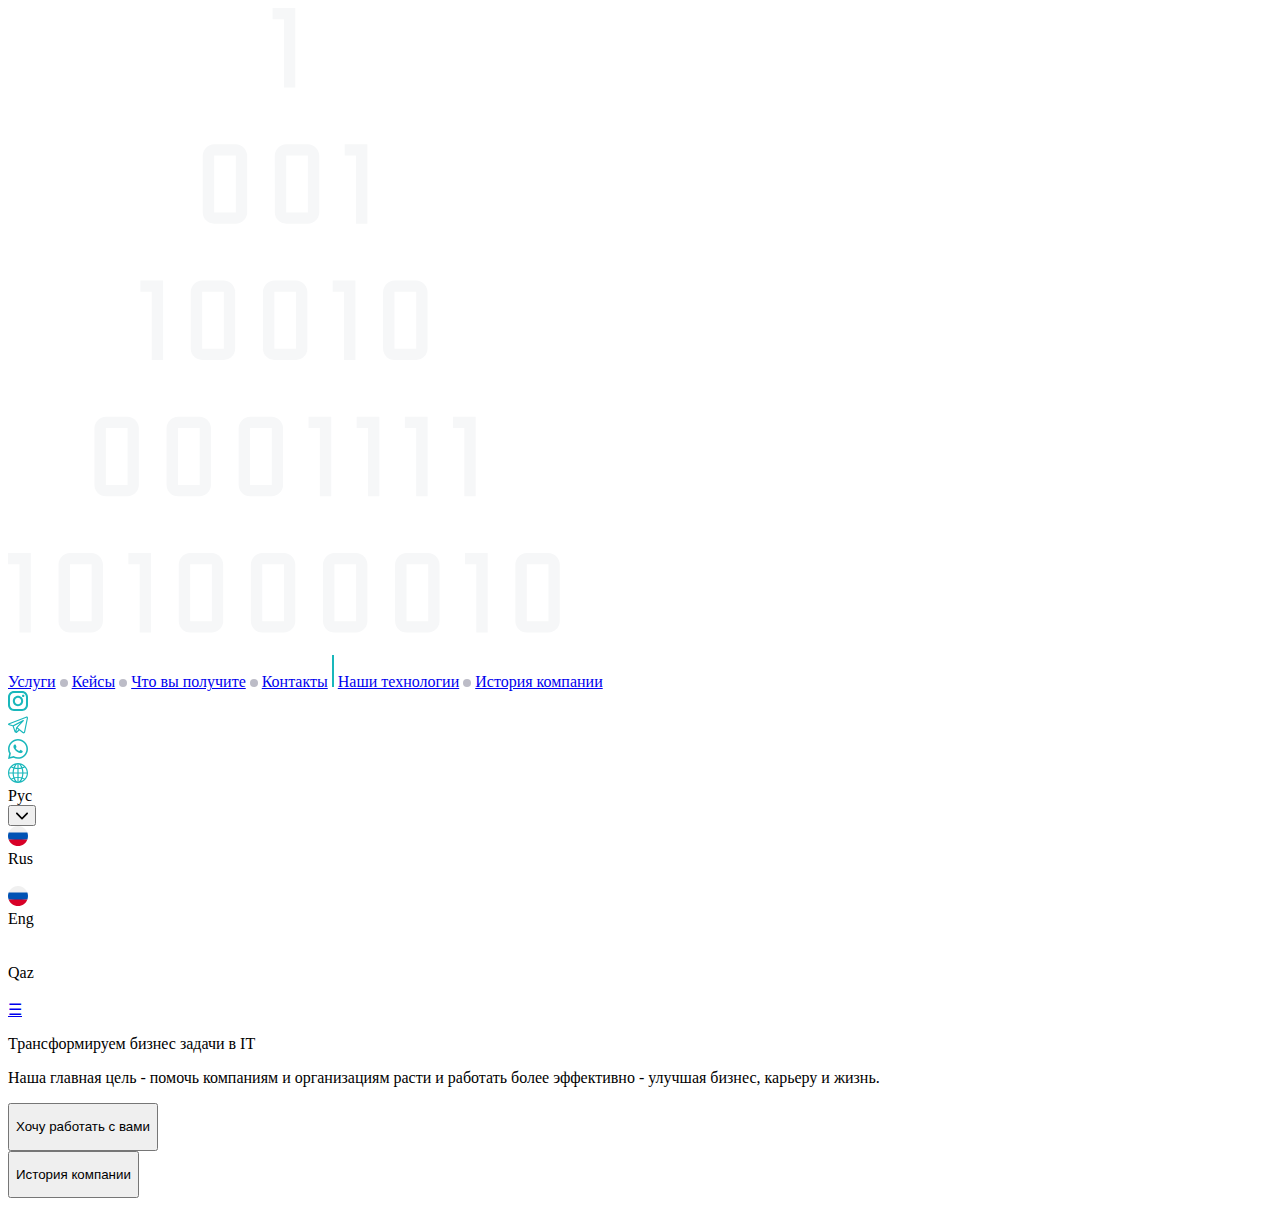
==== index.html @ bb3ff564 "Add files via upload" ====
<!DOCTYPE html>
<html>
 <head>
    <link rel="stylesheet" href="css/style.css">
    <meta charset="utf-8">
    <title>qazdevelop</title>
</head>
<body>

    <div class="wrapper">
        <div class="content">
            <svg width="552" height="625" viewBox="0 0 552 625" class="img" fill="none" xmlns="http://www.w3.org/2000/svg">
                <path d="M275.928 79.4802V11.3543H264.573V0H287.284V79.4802H275.928Z" fill="#F6F7F8"/>
                <path d="M194.733 147.606C194.782 144.61 195.994 141.75 198.113 139.631C200.232 137.512 203.093 136.301 206.089 136.252H227.784C230.78 136.301 233.641 137.512 235.76 139.631C237.879 141.75 239.091 144.61 239.14 147.606V204.378C239.091 207.374 237.879 210.234 235.76 212.352C233.641 214.471 230.78 215.683 227.784 215.732H206.089C203.087 215.701 200.216 214.495 198.093 212.372C195.97 210.25 194.764 207.379 194.733 204.378V147.606ZM227.855 204.378V147.606H206.16V204.378H227.855Z" fill="#F6F7F8"/>
                <path d="M266.773 147.606C266.821 144.61 268.033 141.75 270.153 139.631C272.272 137.512 275.132 136.301 278.129 136.252H299.894C302.891 136.301 305.751 137.512 307.87 139.631C309.99 141.75 311.202 144.61 311.25 147.606V204.378C311.202 207.374 309.99 210.234 307.87 212.352C305.751 214.471 302.891 215.683 299.894 215.732H278.2C275.197 215.701 272.327 214.495 270.204 212.372C268.081 210.25 266.874 207.379 266.843 204.378L266.773 147.606ZM299.894 204.378V147.606H278.2V204.378H299.894Z" fill="#F6F7F8"/>
                <path d="M348.039 215.732V147.606H336.683V136.252H359.395V215.732H348.039Z" fill="#F6F7F8"/>
                <path d="M143.749 351.984V283.858H132.393V272.504H155.105V351.984H143.749Z" fill="#F6F7F8"/>
                <path d="M182.738 283.858C182.787 280.862 183.999 278.002 186.118 275.883C188.237 273.764 191.098 272.552 194.094 272.504H215.789C218.786 272.552 221.646 273.764 223.765 275.883C225.884 278.002 227.096 280.862 227.145 283.858V340.629C227.102 343.627 225.892 346.491 223.772 348.611C221.651 350.731 218.788 351.941 215.789 351.984H194.094C191.092 351.953 188.221 350.747 186.098 348.624C183.975 346.501 182.769 343.631 182.738 340.629V283.858ZM215.86 340.629V283.858H194.165V340.629H215.86Z" fill="#F6F7F8"/>
                <path d="M254.944 283.858C254.992 280.862 256.204 278.002 258.324 275.883C260.443 273.764 263.303 272.552 266.3 272.504H287.994C290.991 272.552 293.851 273.764 295.97 275.883C298.089 278.002 299.301 280.862 299.35 283.858V340.629C299.307 343.627 298.097 346.491 295.977 348.611C293.856 350.731 290.993 351.941 287.994 351.984H266.3C263.297 351.953 260.427 350.747 258.304 348.624C256.181 346.501 254.974 343.631 254.944 340.629V283.858ZM288.065 340.629V283.858H266.371V340.629H288.065Z" fill="#F6F7F8"/>
                <path d="M336.044 351.984V283.858H324.688V272.504H347.4V351.984H336.044Z" fill="#F6F7F8"/>
                <path d="M375.104 283.858C375.159 280.86 376.376 278 378.499 275.881C380.622 273.763 383.485 272.552 386.484 272.504H408.155C411.152 272.552 414.012 273.764 416.131 275.883C418.25 278.002 419.462 280.862 419.511 283.858V340.629C419.468 343.627 418.258 346.491 416.138 348.611C414.017 350.731 411.154 351.941 408.155 351.984H386.484C383.478 351.959 380.601 350.756 378.473 348.632C376.345 346.509 375.135 343.635 375.104 340.629V283.858ZM408.226 340.629V283.858H386.484V340.629H408.226Z" fill="#F6F7F8"/>
                <path d="M86.4489 420.11C86.4976 417.113 87.7097 414.254 89.8289 412.135C91.9481 410.016 94.8082 408.804 97.8048 408.755H119.5C122.496 408.804 125.356 410.016 127.476 412.135C129.595 414.254 130.807 417.113 130.856 420.11V476.881C130.807 479.877 129.595 482.737 127.476 484.856C125.356 486.975 122.496 488.187 119.5 488.235H97.8048C94.8026 488.205 91.932 486.999 89.809 484.876C87.686 482.753 86.4796 479.883 86.4489 476.881V420.11ZM119.571 476.881V420.11H97.8758V476.881H119.571Z" fill="#F6F7F8"/>
                <path d="M158.56 420.11C158.608 417.113 159.82 414.254 161.939 412.135C164.059 410.016 166.919 408.804 169.915 408.755H191.61C194.607 408.804 197.467 410.016 199.586 412.135C201.705 414.254 202.917 417.113 202.966 420.11V476.881C202.917 479.877 201.705 482.737 199.586 484.856C197.467 486.975 194.607 488.187 191.61 488.235H169.915C166.913 488.205 164.043 486.999 161.92 484.876C159.797 482.753 158.59 479.883 158.56 476.881V420.11ZM191.681 476.881V420.11H169.986V476.881H191.681Z" fill="#F6F7F8"/>
                <path d="M230.67 420.11C230.719 417.113 231.931 414.254 234.05 412.135C236.169 410.016 239.03 408.804 242.026 408.755H263.721C266.717 408.804 269.578 410.016 271.697 412.135C273.816 414.254 275.028 417.113 275.077 420.11V476.881C275.028 479.877 273.816 482.737 271.697 484.856C269.578 486.975 266.717 488.187 263.721 488.235H242.026C239.024 488.205 236.153 486.999 234.03 484.876C231.907 482.753 230.701 479.883 230.67 476.881V420.11ZM263.792 476.881V420.11H242.097V476.881H263.792Z" fill="#F6F7F8"/>
                <path d="M311.865 488.235V420.11H300.51V408.755H323.221V488.235H311.865Z" fill="#F6F7F8"/>
                <path d="M360.01 488.235V420.11H348.654V408.755H371.366V488.235H360.01Z" fill="#F6F7F8"/>
                <path d="M408.155 488.235V420.11H396.894V408.755H419.606V488.235H408.155Z" fill="#F6F7F8"/>
                <path d="M456.323 488.235V420.11H444.944V408.755H467.68V488.235H456.323Z" fill="#F6F7F8"/>
                <path d="M11.4517 624.487V556.361H0.0957031V545.007H22.8077V624.487H11.4517Z" fill="#F6F7F8"/>
                <path d="M50.5118 556.361C50.5605 553.365 51.7726 550.505 53.8918 548.387C56.011 546.268 58.8713 545.056 61.8679 545.007H83.5626C86.5592 545.056 89.4194 546.268 91.5386 548.387C93.6578 550.505 94.8698 553.365 94.9186 556.361V613.133C94.8698 616.129 93.6578 618.989 91.5386 621.108C89.4194 623.227 86.5592 624.438 83.5626 624.487H61.8679C58.8656 624.456 55.995 623.25 53.872 621.128C51.7489 619.005 50.5426 616.135 50.5118 613.133V556.361ZM83.6335 613.133V556.361H61.9388V613.133H83.6335Z" fill="#F6F7F8"/>
                <path d="M131.707 624.487V556.361H120.351V545.007H143.063V624.487H131.707Z" fill="#F6F7F8"/>
                <path d="M170.767 556.361C170.816 553.365 172.028 550.505 174.147 548.387C176.266 546.268 179.126 545.056 182.123 545.007H203.818C206.814 545.056 209.675 546.268 211.794 548.387C213.913 550.505 215.125 553.365 215.174 556.361V613.133C215.125 616.129 213.913 618.989 211.794 621.108C209.675 623.227 206.814 624.438 203.818 624.487H182.123C179.121 624.456 176.25 623.25 174.127 621.128C172.004 619.005 170.798 616.135 170.767 613.133V556.361ZM203.889 613.133V556.361H182.194V613.133H203.889Z" fill="#F6F7F8"/>
                <path d="M242.878 556.361C242.926 553.365 244.139 550.505 246.258 548.387C248.377 546.268 251.237 545.056 254.234 545.007H275.928C278.925 545.056 281.785 546.268 283.904 548.387C286.023 550.505 287.235 553.365 287.284 556.361V613.133C287.235 616.129 286.023 618.989 283.904 621.108C281.785 623.227 278.925 624.438 275.928 624.487H254.234C251.231 624.456 248.361 623.25 246.238 621.128C244.115 619.005 242.909 616.135 242.878 613.133V556.361ZM275.999 613.133V556.361H254.234V613.133H275.999Z" fill="#F6F7F8"/>
                <path d="M314.988 556.361C315.037 553.365 316.249 550.505 318.368 548.387C320.488 546.268 323.348 545.056 326.344 545.007H348.039C351.036 545.056 353.896 546.268 356.015 548.387C358.134 550.505 359.346 553.365 359.395 556.361V613.133C359.346 616.129 358.134 618.989 356.015 621.108C353.896 623.227 351.036 624.438 348.039 624.487H326.344C323.342 624.456 320.471 623.25 318.348 621.128C316.225 619.005 315.019 616.135 314.988 613.133V556.361ZM348.11 613.133V556.361H326.415V613.133H348.11Z" fill="#F6F7F8"/>
                <path d="M387.099 556.361C387.148 553.365 388.36 550.505 390.479 548.387C392.598 546.268 395.458 545.056 398.455 545.007H420.15C423.146 545.056 426.006 546.268 428.126 548.387C430.245 550.505 431.457 553.365 431.506 556.361V613.133C431.457 616.129 430.245 618.989 428.126 621.108C426.006 623.227 423.146 624.438 420.15 624.487H398.455C395.453 624.456 392.582 623.25 390.459 621.128C388.336 619.005 387.13 616.135 387.099 613.133V556.361ZM420.221 613.133V556.361H398.526V613.133H420.221Z" fill="#F6F7F8"/>
                <path d="M468.295 624.487V556.361H456.939V545.007H479.698V624.487H468.295Z" fill="#F6F7F8"/>
                <path d="M507.355 556.361C507.403 553.365 508.615 550.505 510.735 548.387C512.854 546.268 515.714 545.056 518.711 545.007H540.405C543.402 545.056 546.262 546.268 548.381 548.387C550.5 550.505 551.713 553.365 551.761 556.361V613.133C551.713 616.129 550.5 618.989 548.381 621.108C546.262 623.227 543.402 624.438 540.405 624.487H518.711C515.708 624.456 512.838 623.25 510.715 621.128C508.592 619.005 507.385 616.135 507.355 613.133V556.361ZM540.476 613.133V556.361H518.782V613.133H540.476Z" fill="#F6F7F8"/>
            </svg>
            <div class="header">
                <div class="logo"><img src="img/main/Gexabyte.svg" alt=""></div>
                    <div class="topnav" id="MyTopnav">
                        <nav>
                            <a class="hide" href="../about-us/services.html">Услуги</a>
                                <svg width="8" height="8" viewBox="0 0 8 8" class="nav__point hide" fill="none" xmlns="http://www.w3.org/2000/svg">
                                    <circle cx="4" cy="4" r="4" fill="#BCBCC7"/>
                                </svg>
                                
                            <a class="hide" href="../pages/cases/cases.html">Кейсы</a>
                                <svg width="8" height="8" viewBox="0 0 8 8" class="nav__point hide" fill="none" xmlns="http://www.w3.org/2000/svg">
                                    <circle cx="4" cy="4" r="4" fill="#BCBCC7"/>
                                </svg>
                            <a class="hide" href="../pages/feedback/feedback.html">Что вы получите</a>
                                <svg width="8" height="8" viewBox="0 0 8 8" class="nav__point hide" fill="none" xmlns="http://www.w3.org/2000/svg">
                                    <circle cx="4" cy="4" r="4" fill="#BCBCC7"/>
                                </svg>
                            <a class="hide" href="../pages/contacts/contacts.html">Контакты</a>
                                <svg width="2" height="32" viewBox="0 0 2 32" class="nav__rect hide" fill="none" xmlns="http://www.w3.org/2000/svg">
                                    <rect width="2" height="32" fill="#19B7BB"/>
                                </svg>
                            <a class="hide" href="../pages/technology-stack/technology_stack.html">Наши технологии</a>
                                <svg width="8" height="8" viewBox="0 0 8 8" class="nav__point hide" fill="none" xmlns="http://www.w3.org/2000/svg">
                                    <circle cx="4" cy="4" r="4" fill="#BCBCC7"/>
                                </svg>
                            <a class="hide" href="../pages/history/history.html">История компании</a>
                            
                        
                        </nav>
                    <div class="social">
                        <div class="inst__icon">
    <a class="instButton2" href="https://instagram.com">
        <div class="instButton">
            <svg width="20" height="20" viewBox="0 0 20 20" fill="#19B7BB" class="instImg" xmlns="http://www.w3.org/2000/svg">
                <path d="M14.0419 0H5.95811C2.67279 0 0 2.67279 0 5.95811V14.0419C0 17.3272 2.67279 20 5.95811 20H14.0419C17.3272 20 20 17.3272 20 14.0419V5.95811C20 2.67279 17.3272 0 14.0419 0ZM17.988 14.0419C17.988 16.2213 16.2213 17.988 14.0419 17.988H5.95811C3.77875 17.988 2.012 16.2213 2.012 14.0419V5.95811C2.012 3.77871 3.77875 2.012 5.95811 2.012H14.0419C16.2213 2.012 17.988 3.77871 17.988 5.95811V14.0419Z"/>
                <path d="M9.99986 4.82721C7.14762 4.82721 4.82715 7.14768 4.82715 9.99988C4.82715 12.8521 7.14762 15.1726 9.99986 15.1726C12.8521 15.1726 15.1726 12.8521 15.1726 9.99988C15.1726 7.14765 12.8521 4.82721 9.99986 4.82721ZM9.99986 13.1606C8.25423 13.1606 6.83915 11.7455 6.83915 9.99992C6.83915 8.25429 8.25427 6.83921 9.99986 6.83921C11.7455 6.83921 13.1606 8.25429 13.1606 9.99992C13.1606 11.7455 11.7455 13.1606 9.99986 13.1606Z"/>
                <path d="M15.1828 6.10562C15.8674 6.10562 16.4223 5.55069 16.4223 4.86614C16.4223 4.18159 15.8674 3.62665 15.1828 3.62665C14.4983 3.62665 13.9434 4.18159 13.9434 4.86614C13.9434 5.55069 14.4983 6.10562 15.1828 6.10562Z" />
                </svg>
        </div>
        </a>

</div>
                        <div class="tg__icon">    <a class="tgButton2" href="https://instagram.com">
        <div class="tgButton">
            <svg width="20" height="20" viewBox="0 0 20 20" class="tgImg" fill="#19B7BB" xmlns="http://www.w3.org/2000/svg">
                <g clip-path="url(#clip0)">
                <path d="M19.6907 1.98669C19.4464 1.68793 19.0805 1.52344 18.6603 1.52344C18.4319 1.52344 18.1898 1.5715 17.9411 1.66656L1.01151 8.12912C0.113068 8.47198 -0.00793369 8.98651 -0.000151716 9.2627C0.00763026 9.53888 0.157624 10.0458 1.07407 10.3374C1.07956 10.3391 1.08505 10.3407 1.09055 10.3423L4.6022 11.3472L6.50131 16.7778C6.76025 17.5182 7.34146 17.9781 8.01834 17.9781C8.44513 17.9781 8.8649 17.7992 9.23233 17.4611L11.4044 15.4611L14.5549 17.9979C14.5552 17.9982 14.5557 17.9984 14.556 17.9987L14.5859 18.0228C14.5886 18.0249 14.5915 18.0272 14.5943 18.0293C14.9445 18.3009 15.3267 18.4444 15.7001 18.4445H15.7002C16.4297 18.4445 17.0107 17.9045 17.1799 17.0689L19.9538 3.37204C20.0652 2.82227 19.9718 2.33032 19.6907 1.98669ZM5.77698 11.1563L12.552 7.69516L8.33344 12.1777C8.26431 12.2511 8.21533 12.341 8.19122 12.4388L7.37778 15.7338L5.77698 11.1563ZM8.43842 16.599C8.41034 16.6248 8.38211 16.6478 8.35388 16.669L9.10858 13.6124L10.4814 14.7179L8.43842 16.599ZM18.8052 3.13934L16.0313 16.8364C16.0046 16.9675 15.9193 17.2725 15.7001 17.2725C15.5917 17.2725 15.4556 17.2134 15.3163 17.1062L11.7464 14.2317C11.7459 14.2313 11.7453 14.2308 11.7447 14.2305L9.62051 12.52L15.7211 6.0376C15.9164 5.83008 15.9341 5.51224 15.7631 5.28427C15.5919 5.0563 15.2817 4.98459 15.0279 5.11429L4.99405 10.2403L1.43463 9.22195L18.3591 2.76138C18.502 2.70676 18.6018 2.69531 18.6603 2.69531C18.6961 2.69531 18.7599 2.69958 18.7836 2.72873C18.8147 2.76672 18.8544 2.89627 18.8052 3.13934Z"/>
                </g>
                <defs>
                <clipPath id="clip0">
                <rect width="20" height="20"/>
                </clipPath>
                </defs>
                </svg> 
        </div>
        </a>

</div>
                        <div class="whatsapp__icon">
    <a class="whatsappButton2" href="https://instagram.com">
        <div class="whatsappButton">
            <svg width="20" height="20" viewBox="0 0 20 20" class="whatsappImg" fill="#19B7BB" xmlns="http://www.w3.org/2000/svg">
                <path d="M17.0282 2.90436C15.1494 1.03256 12.65 0.00106812 9.98993 0C7.33582 0 4.83246 1.03058 2.94128 2.90192C1.04675 4.77646 0.00244141 7.26761 0 9.90738V9.91043V9.91226C0.000305176 11.51 0.420074 13.1218 1.21689 14.593L0.0273132 20L5.49652 18.756C6.88171 19.454 8.42728 19.8221 9.98611 19.8227H9.99008C12.6437 19.8227 15.1471 18.792 17.0386 16.9205C18.9348 15.0444 19.9796 12.5565 19.9808 9.91501C19.9815 7.29218 18.9331 4.8024 17.0282 2.90436ZM9.98993 18.2617H9.98642C8.58673 18.2611 7.19986 17.9097 5.97595 17.2452L5.71732 17.1048L2.08054 17.932L2.87048 14.3419L2.7182 14.0793C1.96106 12.7736 1.56097 11.3322 1.56097 9.91058C1.56387 5.30899 5.3447 1.56097 9.98962 1.56097C12.2336 1.56189 14.342 2.43179 15.9265 4.01016C17.5349 5.61295 18.4204 7.70981 18.4196 9.91455C18.4178 14.5172 14.6362 18.2617 9.98993 18.2617Z"/>
                <path d="M7.27139 5.54153H6.83347C6.68103 5.54153 6.43353 5.5986 6.22418 5.82642C6.01468 6.05438 5.42432 6.60538 5.42432 7.72598C5.42432 8.84659 6.24326 9.92935 6.35739 10.0815C6.47168 10.2335 7.9382 12.6065 10.2609 13.5194C12.1913 14.2781 12.5842 14.1272 13.0031 14.0892C13.4221 14.0514 14.3551 13.5384 14.5456 13.0066C14.736 12.4748 14.736 12.0189 14.6789 11.9237C14.6217 11.8288 14.4693 11.7719 14.2408 11.658C14.0123 11.544 12.8923 10.9837 12.6828 10.9076C12.4733 10.8318 12.321 10.7938 12.1685 11.0219C12.0161 11.2495 11.5674 11.7763 11.434 11.9283C11.3008 12.0804 11.1674 12.0995 10.9388 11.9855C10.7103 11.8712 9.98181 11.6264 9.10886 10.8507C8.42938 10.2469 7.95789 9.47693 7.82452 9.24896C7.69131 9.02115 7.81033 8.89786 7.92493 8.78418C8.02762 8.68225 8.16632 8.54279 8.28061 8.40988C8.39474 8.27683 8.42725 8.18192 8.50354 8.02994C8.57968 7.87796 8.54153 7.7449 8.48447 7.63107C8.42725 7.51709 7.98871 6.39084 7.78546 5.9404H7.78561C7.61441 5.56107 7.4342 5.54825 7.27139 5.54153Z"/>
                </svg>                                
        </div>
        </a>

</div>
                        <div class="language__select">	<div class="field__lang">
		<div class="globe__container">
			<div class="globe-icon">
				<svg width="20" height="20" viewBox="0 0 20 20" fill="none" xmlns="http://www.w3.org/2000/svg">
					<path d="M10 0C4.48593 0 0 4.48593 0 10C0 15.5141 4.48593 20 10 20C15.5141 20 20 15.5141 20 10C20 4.48593 15.5141 0 10 0ZM9.41406 4.90845C8.52264 4.87015 7.64023 4.74487 6.79764 4.54117C6.93222 4.22226 7.07825 3.91602 7.23572 3.62579C7.88177 2.4353 8.67493 1.59988 9.41406 1.2973V4.90845ZM9.41406 6.08124V9.41406H5.75424C5.80582 8.11325 6.02753 6.8219 6.3942 5.64728C7.36588 5.89203 8.38593 6.04019 9.41406 6.08124ZM9.41406 10.5859V13.9188C8.38593 13.9598 7.36588 14.108 6.3942 14.3527C6.02753 13.1781 5.80582 11.8867 5.75424 10.5859H9.41406ZM9.41406 15.0916V18.7027C8.67493 18.4001 7.88177 17.5647 7.23572 16.3742C7.07825 16.084 6.93222 15.7777 6.79764 15.4588C7.64023 15.2551 8.52249 15.1299 9.41406 15.0916ZM10.5859 15.0916C11.4774 15.1299 12.3598 15.2551 13.2024 15.4588C13.0678 15.7777 12.9218 16.084 12.7643 16.3742C12.1182 17.5647 11.3251 18.4001 10.5859 18.7027V15.0916ZM10.5859 13.9188V10.5859H14.2458C14.1942 11.8867 13.9725 13.1781 13.6058 14.3527C12.6341 14.108 11.6141 13.9598 10.5859 13.9188ZM10.5859 9.41406V6.08124C11.6141 6.04019 12.6341 5.89203 13.6058 5.64728C13.9725 6.8219 14.1942 8.11325 14.2458 9.41406H10.5859ZM10.5859 4.90845V1.2973C11.3251 1.59988 12.1182 2.4353 12.7643 3.62579C12.9218 3.91602 13.0678 4.22226 13.2024 4.54117C12.3598 4.74487 11.4774 4.87015 10.5859 4.90845ZM13.7943 3.06686C13.5008 2.52609 13.1821 2.04941 12.8461 1.64276C14.0176 2.04285 15.0789 2.68295 15.9714 3.50388C15.4623 3.77655 14.9138 4.01337 14.3367 4.21127C14.173 3.81363 13.992 3.43109 13.7943 3.06686ZM6.20575 3.06686C6.008 3.43109 5.82703 3.81363 5.6633 4.21127C5.08621 4.01337 4.53766 3.7764 4.02863 3.50388C4.92111 2.68295 5.98236 2.04285 7.15393 1.64276C6.81793 2.04941 6.49933 2.52594 6.20575 3.06686ZM5.26688 5.31265C4.86694 6.5921 4.63181 7.98691 4.58115 9.41406H1.19186C1.31729 7.50961 2.04865 5.76797 3.1955 4.38156C3.83194 4.74655 4.52896 5.05875 5.26688 5.31265ZM4.58115 10.5859C4.63181 12.0132 4.86694 13.4079 5.26688 14.6873C4.52896 14.9413 3.83194 15.2534 3.1955 15.6184C2.04865 14.232 1.31729 12.4904 1.19186 10.5859H4.58115ZM5.6633 15.7887C5.82703 16.1864 6.008 16.5689 6.20575 16.9331C6.49933 17.4739 6.81793 17.9506 7.15393 18.3572C5.98236 17.9572 4.92111 17.317 4.02878 16.4961C4.53751 16.2236 5.08621 15.9866 5.6633 15.7887ZM13.7943 16.9331C13.992 16.5689 14.173 16.1864 14.3367 15.7887C14.9138 15.9866 15.4623 16.2236 15.9714 16.4961C15.0789 17.317 14.0176 17.9572 12.8461 18.3572C13.1821 17.9506 13.5007 17.4741 13.7943 16.9331ZM14.7331 14.6873C15.1331 13.4079 15.3682 12.0131 15.4189 10.5859H18.8081C18.6827 12.4904 17.9514 14.232 16.8045 15.6184C16.1681 15.2534 15.471 14.9413 14.7331 14.6873ZM15.4189 9.41406C15.3682 7.98676 15.1331 6.5921 14.7331 5.31265C15.471 5.05875 16.1681 4.74655 16.8045 4.38156C17.9514 5.76797 18.6827 7.50961 18.8081 9.41406H15.4189Z" fill="#19B7BB"/>
				</svg>

			</div>
			<div class="lang__button">Рус</div>
			<button class="buttonn__arrow" type="submit">
				<svg width="12" height="8" viewBox="0 0 12 8" xmlns="http://www.w3.org/2000/svg">
					<path d="M5.99997 7.42022C5.7849 7.42022 5.56987 7.3381 5.4059 7.17421L0.24617 2.01443C-0.0820565 1.68621 -0.0820565 1.15404 0.24617 0.82595C0.574263 0.497856 1.10632 0.497856 1.43457 0.82595L5.99997 5.39161L10.5654 0.826109C10.8936 0.498016 11.4256 0.498016 11.7537 0.826109C12.0821 1.1542 12.0821 1.68636 11.7537 2.01459L6.59404 7.17437C6.42999 7.33829 6.21495 7.42022 5.99997 7.42022Z"/>
				</svg>
			</button>
		</div>

	<div class="lang">
		<div class="lang-container">
			<div class="lang-svg">
				<svg width="20" height="20" viewBox="0 0 20 20" fill="none" xmlns="http://www.w3.org/2000/svg">
					<g clip-path="url(#clip0)">
						<path d="M10 20C15.5228 20 20 15.5228 20 10C20 4.47715 15.5228 0 10 0C4.47715 0 0 4.47715 0 10C0 15.5228 4.47715 20 10 20Z" fill="#F0F0F0"/>
						<path d="M19.378 13.4782C19.78 12.3949 20 11.2232 20 9.99997C20 8.77677 19.78 7.60505 19.378 6.52173H0.621992C0.220039 7.60505 0 8.77677 0 9.99997C0 11.2232 0.220039 12.3949 0.621992 13.4782L10 14.3478L19.378 13.4782Z" fill="#0052B4"/>
						<path d="M10.0001 20C14.2997 20 17.9652 17.2863 19.3781 13.4783H0.62207C2.035 17.2863 5.70043 20 10.0001 20Z" fill="#D80027"/>
					</g>
					<defs>
						<clipPath id="clip0">
							<rect width="20" height="20" fill="white"/>
						</clipPath>
					</defs>
				</svg>
			</div>
			<div class="lang__text">Rus</div>
			<span class="lang__circle">
				<svg width="8" height="6" viewBox="0 0 8 6" fill="none" xmlns="http://www.w3.org/2000/svg">
					<path d="M0 3.25519L2.73955 5.99997L8 0.744719L7.24478 -6.10352e-05L2.73955 4.49994L0.744765 2.50516L0 3.25519Z" fill="white"/>
				</svg>
			</span>
		</div>
		<div class="lang-container lang-margin">
			<div class="lang-svg">
				<svg width="20" height="20" viewBox="0 0 20 20" fill="none" xmlns="http://www.w3.org/2000/svg">
					<g clip-path="url(#clip0)">
						<path d="M10 20C15.5228 20 20 15.5228 20 10C20 4.47715 15.5228 0 10 0C4.47715 0 0 4.47715 0 10C0 15.5228 4.47715 20 10 20Z" fill="#F0F0F0"/>
						<path d="M19.378 13.4782C19.78 12.3949 20 11.2232 20 9.99997C20 8.77677 19.78 7.60505 19.378 6.52173H0.621992C0.220039 7.60505 0 8.77677 0 9.99997C0 11.2232 0.220039 12.3949 0.621992 13.4782L10 14.3478L19.378 13.4782Z" fill="#0052B4"/>
						<path d="M10.0001 20C14.2997 20 17.9652 17.2863 19.3781 13.4783H0.62207C2.035 17.2863 5.70043 20 10.0001 20Z" fill="#D80027"/>
					</g>
					<defs>
						<clipPath id="clip0">
							<rect width="20" height="20" fill="white"/>
						</clipPath>
					</defs>
				</svg>
			</div>
			<div class="lang__text">Eng</div>
			<span class="lang__circle">
				<svg width="8" height="6" viewBox="0 0 8 6" fill="none" xmlns="http://www.w3.org/2000/svg">
					<path d="M0 3.25519L2.73955 5.99997L8 0.744719L7.24478 -6.10352e-05L2.73955 4.49994L0.744765 2.50516L0 3.25519Z" fill="white"/>
				</svg>
			</span>
		</div>
		<div class="lang-container">
			<div class="lang-svg">
				<img src="../../img/lang/Frame.svg" alt="">
			</div>
			<div class="lang__text">Qaz</div>
			<span class="lang__circle">
				<svg width="8" height="6" viewBox="0 0 8 6" fill="none" xmlns="http://www.w3.org/2000/svg">
					<path d="M0 3.25519L2.73955 5.99997L8 0.744719L7.24478 -6.10352e-05L2.73955 4.49994L0.744765 2.50516L0 3.25519Z" fill="white"/>
				</svg>
			</span>
		</div>
	</div>
	</div></div>
                                <div class="menuButton">
                                    <a id="menu" class="menuicon" href="#">&#9776;</a>
                                </div>
                    </div>
                </div>
            </div>
                <div class="main__text">
                    <div class="h1"><p>Трансформируем бизнес задачи в IT</p></div>
                    <div class="h5"><p>Наша главная цель - помочь компаниям и 
                        организациям расти и работать более эффективно -
                        улучшая бизнес, карьеру и жизнь.</p></div>
                    <div class="main__buttons">
                       <div class="work">
                           <a href=""><button class="work_button"><p>Хочу работать с вами</p></button></a>
                       </div>
                        <div class="history">
                            <a href=""><button class="history_button"><p>История компании</p></button></a>
                        </div>
                    </div>
                </div>
            <div class="main__img">
                <img src="img/main/main.svg" alt="">
            </div>
        </div>
    </div>

 <script src="jquery-3.6.0.min.js"></script>
 <script src="../script/script.js"></script>
</body>
</html>
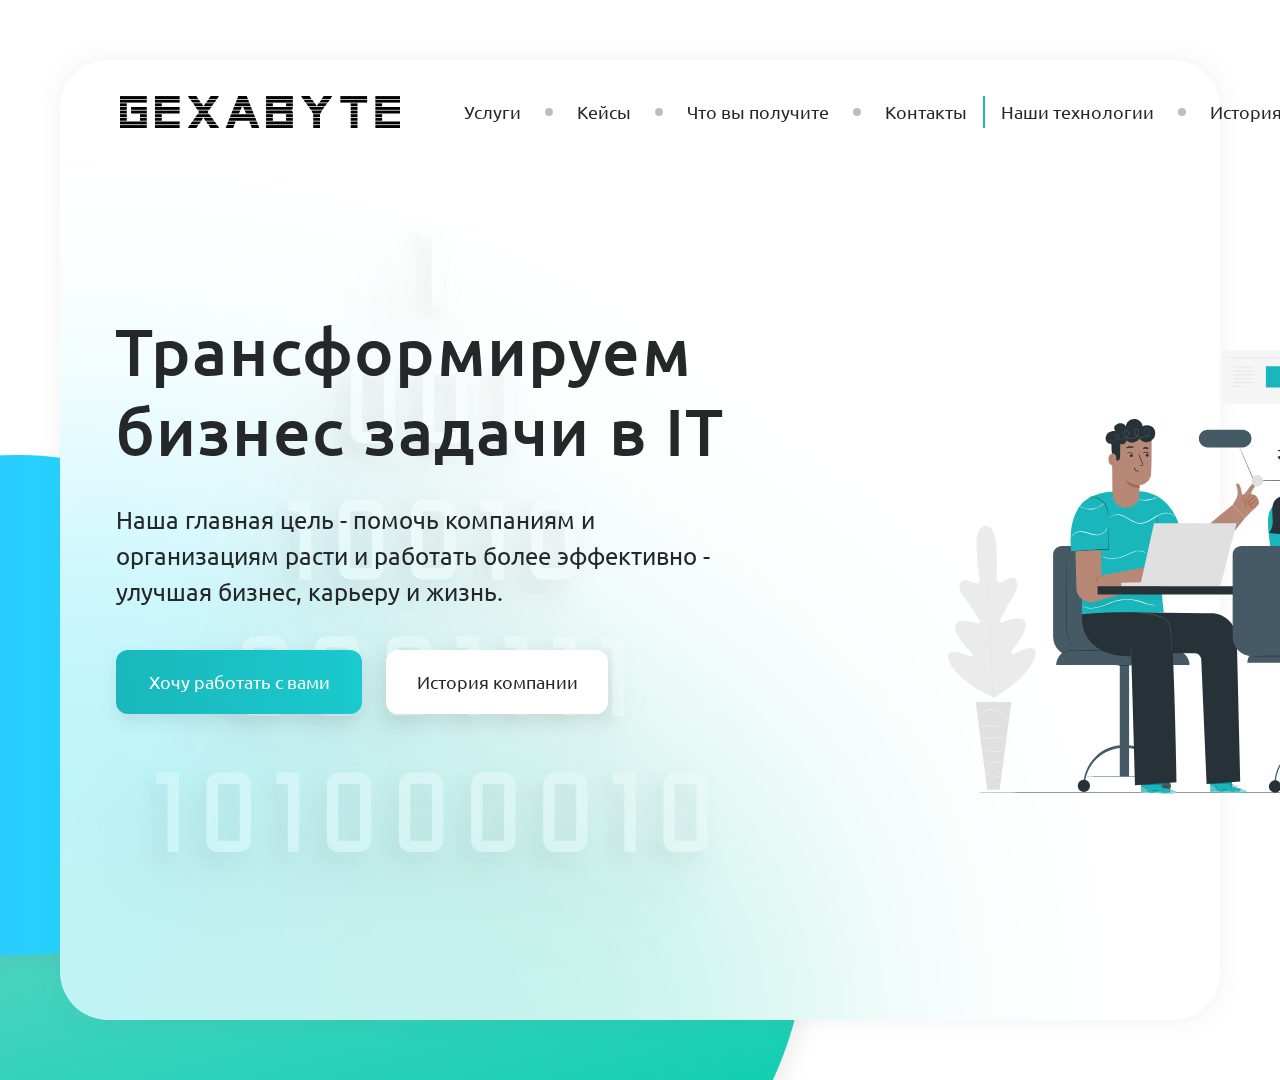
==== commit dd583be2: "Add files via upload" ====
--- a/index.html
+++ b/index.html
@@ -1,6 +1,7 @@
 <!DOCTYPE html>
 <html>
  <head>
+    <meta name="viewport" content="width=device-width, initial-scale=1">
     <link rel="stylesheet" href="css/style.css">
     <meta charset="utf-8">
     <title>qazdevelop</title>
@@ -66,6 +67,7 @@
                         
                         </nav>
                     <div class="social">
+                        <div class="social_buttons">
                         <div class="inst__icon">
     <a class="instButton2" href="https://instagram.com">
         <div class="instButton">
@@ -103,7 +105,7 @@
                 </svg>                                
         </div>
         </a>
-
+    </div>
 </div>
                         <div class="language__select">	<div class="field__lang">
 		<div class="globe__container">
--- a/css/style.css
+++ b/css/style.css
@@ -0,0 +1,1352 @@
+html, body, div, span, applet, object, iframe,
+h1, h2, h3, h4, h5, h6, p, blockquote, pre,
+a, abbr, acronym, address, big, cite, code,
+del, dfn, em, font, img, ins, kbd, q, s, samp,
+small, strike, strong, sub, sup, tt, var,
+b, u, i, center,
+dl, dt, dd, ol, ul, li,
+fieldset, form, label, legend,
+table, caption, tbody, tfoot, thead, tr, th, td {
+  margin: 0;
+  padding: 0;
+  border: 0;
+  outline: 0;
+  font-size: 100%;
+  vertical-align: baseline;
+  background: transparent;
+}
+
+body {
+  line-height: 1;
+}
+
+ol, ul {
+  list-style: none;
+}
+
+blockquote, q {
+  quotes: none;
+}
+
+:focus {
+  outline: 0;
+}
+
+ins {
+  text-decoration: none;
+}
+
+del {
+  text-decoration: line-through;
+}
+
+table {
+  border-collapse: collapse;
+  border-spacing: 0;
+}
+
+@font-face {
+  font-family: Ubuntu;
+  src: url(../fonts/Ubuntu/Ubuntu-Bold.ttf);
+  src: url(../fonts/Ubuntu/Ubuntu-BoldItalic.ttf);
+  src: url(../fonts/Ubuntu/Ubuntu-Italic.ttf);
+  src: url(../fonts/Ubuntu/Ubuntu-Light.ttf);
+  src: url(../fonts/Ubuntu/Ubuntu-LightItalic.ttf);
+  src: url(../fonts/Ubuntu/Ubuntu-Medium.ttf);
+  src: url(../fonts/Ubuntu/Ubuntu-MediumItalic.ttf);
+  src: url(../fonts/Ubuntu/Ubuntu-Regular.ttf);
+}
+@font-face {
+  font-family: Gotham Pro;
+  src: url(../fonts/GothamPro/GothamPro.ttf);
+  src: url(../fonts/GothamPro/GothamPro-Black.ttf);
+  src: url(../fonts/GothamPro/GothamPro-Bold.ttf);
+  src: url(../fonts/GothamPro/GothamPro-italic.ttf);
+  src: url(../fonts/GothamPro/GothamPro-Light.ttf);
+  src: url(../fonts/GothamPro/GothamPro-Medium.ttf);
+}
+/*         
+
+-------------------------------------------------------------------------------------------------------------------
+
+*/
+* {
+  font-family: "Ubuntu", sans-serif;
+  margin: 0;
+  padding: 0;
+}
+*:focus {
+  outline: none;
+}
+
+a {
+  text-decoration: none;
+}
+
+body {
+  overflow-x: hidden;
+  background: url(../img/background/backgroundBlobs.svg);
+}
+
+form {
+  font-style: normal;
+  font-weight: 300;
+  font-size: 18px;
+  line-height: 24px;
+  color: white;
+  position: absolute;
+}
+
+input {
+  width: 552px;
+  height: 56px;
+  background: #FFFFFF;
+  border: 1px solid #EAEAF3;
+  -webkit-box-sizing: border-box;
+          box-sizing: border-box;
+  border-radius: 12px;
+}
+input:focus {
+  border: 1px solid #17B7BB;
+}
+
+.inputWithIcon {
+  position: relative;
+}
+.inputWithIcon input[type=text] {
+  padding-left: 40px;
+}
+.inputWithIcon i {
+  position: absolute;
+  left: 0;
+  top: 8px;
+  padding: 9px 8px;
+  color: #aaa;
+  -webkit-transition: 0.3s;
+  transition: 0.3s;
+}
+.inputWithIcon input[type=text]:focus + i {
+  color: dodgerBlue;
+}
+
+.button {
+  position: absolute;
+  width: 158px;
+  height: 56px;
+  background: linear-gradient(267.71deg, #1ACACE 0%, #19B7BB 100%);
+  border-radius: 12px;
+  color: #fff;
+}
+.button:hover {
+  background: linear-gradient(267.71deg, #1ACACE 0%, #19B7BB 100%);
+  -webkit-box-shadow: 0px 8px 16px rgba(25, 183, 187, 0.32);
+          box-shadow: 0px 8px 16px rgba(25, 183, 187, 0.32);
+  border-radius: 12px;
+}
+.button:active {
+  background: linear-gradient(267.71deg, #1ACACE 0%, #19B7BB 100%);
+  -webkit-box-shadow: 0px 8px 16px rgba(25, 183, 187, 0.32), inset 0px 0px 16px rgba(0, 0, 0, 0.15);
+          box-shadow: 0px 8px 16px rgba(25, 183, 187, 0.32), inset 0px 0px 16px rgba(0, 0, 0, 0.15);
+  border-radius: 12px;
+}
+
+input {
+  font-style: normal;
+  font-weight: 500;
+  font-size: 18px;
+  line-height: 24px;
+  color: #000;
+  -webkit-box-flex: 0;
+      -ms-flex: none;
+          flex: none;
+  -webkit-box-ordinal-group: 1;
+      -ms-flex-order: 0;
+          order: 0;
+  -ms-flex-positive: 0;
+      flex-grow: 0;
+  margin: 0px 10px;
+}
+
+.field__lang {
+  width: 122px;
+  height: 40px;
+  border-radius: 20px;
+  background: #FFFFFF;
+  -webkit-box-shadow: 0px 8px 16px rgba(116, 115, 115, 0.15);
+          box-shadow: 0px 8px 16px rgba(116, 115, 115, 0.15);
+  border-radius: 20px;
+}
+
+.globe__container {
+  padding-top: 8px;
+  display: -webkit-box;
+  display: -ms-flexbox;
+  display: flex;
+  -webkit-box-align: center;
+      -ms-flex-align: center;
+          align-items: center;
+  -webkit-box-pack: center;
+      -ms-flex-pack: center;
+          justify-content: center;
+}
+
+.lang__button {
+  font-family: Ubuntu;
+  font-style: normal;
+  font-weight: 300;
+  font-size: 14px;
+  margin-left: 10px;
+  margin-right: 30px;
+  cursor: pointer;
+}
+
+.globe-icon {
+  width: 20px;
+  height: 20px;
+  cursor: pointer;
+}
+
+.buttonn__arrow {
+  width: 24px;
+  height: 24px;
+  border: none;
+  background-color: #EAEAF3;
+  border-radius: 50px;
+  cursor: pointer;
+}
+
+.buttonn__arrow svg {
+  display: block;
+  position: relative;
+  z-index: 4;
+  width: 100%;
+  fill: #BCBCC7;
+}
+
+.field__lang:hover .buttonn__arrow {
+  background-color: #19B7BB;
+  -webkit-transition: all 0.5s ease 0s;
+  transition: all 0.5s ease 0s;
+}
+
+.field__lang:hover .buttonn__arrow svg {
+  -webkit-transform: rotate(180deg);
+          transform: rotate(180deg);
+  fill: #fff;
+  -webkit-transition: all 0.5s ease 0s;
+  transition: all 0.5s ease 0s;
+}
+
+.buttonn__arrow:focus {
+  background-color: #19B7BB;
+  -webkit-transition: all 0.5s ease 0s;
+  transition: all 0.5s ease 0s;
+}
+
+.buttonn__arrow:focus.buttonn__arrow svg {
+  -webkit-transform: rotate(180deg);
+          transform: rotate(180deg);
+  fill: #fff;
+  -webkit-transition: all 0.5s ease 0s;
+  transition: all 0.5s ease 0s;
+}
+
+.field__lang:hover .lang {
+  opacity: 1;
+  -webkit-transition: all 0.5s ease 0s;
+  transition: all 0.5s ease 0s;
+}
+
+.lang {
+  margin-top: 12px;
+  width: 122px;
+  height: 104px;
+  border-radius: 20px;
+  background-color: #fff;
+  display: -webkit-box;
+  display: -ms-flexbox;
+  display: flex;
+  opacity: 0;
+  -webkit-box-orient: vertical;
+  -webkit-box-direction: normal;
+      -ms-flex-direction: column;
+          flex-direction: column;
+  -webkit-box-pack: center;
+      -ms-flex-pack: center;
+          justify-content: center;
+}
+
+.lang-container {
+  display: -webkit-box;
+  display: -ms-flexbox;
+  display: flex;
+  -webkit-box-pack: start;
+      -ms-flex-pack: start;
+          justify-content: flex-start;
+  -webkit-box-align: center;
+      -ms-flex-align: center;
+          align-items: center;
+  cursor: pointer;
+  position: relative;
+}
+
+.lang-margin {
+  margin: 10px 0;
+}
+
+.lang-svg {
+  margin: 0 10px;
+}
+
+.lang__text {
+  font-family: Ubuntu;
+  font-style: normal;
+  font-weight: 300;
+  font-size: 14px;
+  color: #000000;
+}
+
+.lang__text:hover {
+  color: #BCBCC7;
+  -webkit-transition: all 0.5s ease 0s;
+  transition: all 0.5s ease 0s;
+}
+
+.lang__circle {
+  opacity: 0;
+  width: 16px;
+  height: 16px;
+  border-radius: 20px;
+  background-color: #19B7BB;
+  position: absolute;
+  right: 0;
+  margin-right: 10px;
+  display: -webkit-box;
+  display: -ms-flexbox;
+  display: flex;
+  -webkit-box-pack: center;
+      -ms-flex-pack: center;
+          justify-content: center;
+  -webkit-box-align: center;
+      -ms-flex-align: center;
+          align-items: center;
+}
+
+.lang-container .lang__circle {
+  -webkit-transition: all 0.5s ease 0s;
+  transition: all 0.5s ease 0s;
+  opacity: 1;
+}
+
+.telegram-button {
+  position: absolute;
+  background: #FFFFFF;
+  border: 1px solid #EAEAF3;
+  -webkit-box-sizing: border-box;
+          box-sizing: border-box;
+  -webkit-box-shadow: 0px 8px 16px rgba(116, 115, 115, 0.15);
+          box-shadow: 0px 8px 16px rgba(116, 115, 115, 0.15);
+  border-radius: 12px;
+  padding-top: 12px;
+  padding-bottom: 12px;
+  padding-left: 24px;
+  padding-right: 33px;
+  cursor: pointer;
+}
+
+.telegramImg {
+  padding-right: 16px;
+}
+
+.instButton {
+  width: 40px;
+  height: 40px;
+  border-radius: 50%;
+  background: #FFFFFF;
+  -webkit-box-shadow: 0px 8px 16px rgba(116, 115, 115, 0.15);
+          box-shadow: 0px 8px 16px rgba(116, 115, 115, 0.15);
+}
+.instButton:hover {
+  background-color: #17B7BB;
+}
+.instButton:active {
+  background: #17B7BB;
+  -webkit-box-shadow: 0px 8px 16px rgba(116, 115, 115, 0.15), inset 0px 0px 8px rgba(0, 0, 0, 0.15);
+          box-shadow: 0px 8px 16px rgba(116, 115, 115, 0.15), inset 0px 0px 8px rgba(0, 0, 0, 0.15);
+}
+
+.instButton2 {
+  width: 40px;
+  height: 40px;
+  border-radius: 50%;
+  display: block;
+}
+
+.instImg {
+  padding: 10px;
+}
+.instImg:hover {
+  fill: white;
+}
+
+.tgButton {
+  width: 40px;
+  height: 40px;
+  border-radius: 50%;
+  background: #FFFFFF;
+  -webkit-box-shadow: 0px 8px 16px rgba(116, 115, 115, 0.15);
+          box-shadow: 0px 8px 16px rgba(116, 115, 115, 0.15);
+}
+.tgButton:hover {
+  background-color: #17B7BB;
+}
+.tgButton:active {
+  background: #17B7BB;
+  -webkit-box-shadow: 0px 8px 16px rgba(116, 115, 115, 0.15), inset 0px 0px 8px rgba(0, 0, 0, 0.15);
+          box-shadow: 0px 8px 16px rgba(116, 115, 115, 0.15), inset 0px 0px 8px rgba(0, 0, 0, 0.15);
+}
+
+.tgButton2 {
+  width: 40px;
+  height: 40px;
+  border-radius: 50%;
+  display: block;
+}
+
+.tgImg {
+  padding: 10px;
+}
+.tgImg:hover {
+  fill: white;
+}
+
+.whatsappButton {
+  width: 40px;
+  height: 40px;
+  border-radius: 50%;
+  background: #FFFFFF;
+  -webkit-box-shadow: 0px 8px 16px rgba(116, 115, 115, 0.15);
+          box-shadow: 0px 8px 16px rgba(116, 115, 115, 0.15);
+}
+.whatsappButton:hover {
+  background-color: #17B7BB;
+}
+.whatsappButton:active {
+  background: #17B7BB;
+  -webkit-box-shadow: 0px 8px 16px rgba(116, 115, 115, 0.15), inset 0px 0px 8px rgba(0, 0, 0, 0.15);
+          box-shadow: 0px 8px 16px rgba(116, 115, 115, 0.15), inset 0px 0px 8px rgba(0, 0, 0, 0.15);
+}
+
+.whatsappButton2 {
+  width: 40px;
+  height: 40px;
+  border-radius: 50%;
+  display: block;
+}
+
+.whatsappImg {
+  padding: 10px;
+}
+.whatsappImg:hover {
+  fill: white;
+}
+
+.menuButton {
+  display: none;
+  border-radius: 50%;
+  width: 40px;
+  height: 40px;
+  background: #17B7BB;
+  -webkit-box-shadow: 0px 8px 16px rgba(116, 115, 115, 0.15);
+          box-shadow: 0px 8px 16px rgba(116, 115, 115, 0.15);
+}
+.menuButton:hover {
+  background-color: #17B7BB;
+}
+.menuButton:active {
+  background: #17B7BB;
+  -webkit-box-shadow: 0px 8px 16px rgba(116, 115, 115, 0.15), inset 0px 0px 8px rgba(0, 0, 0, 0.15);
+          box-shadow: 0px 8px 16px rgba(116, 115, 115, 0.15), inset 0px 0px 8px rgba(0, 0, 0, 0.15);
+}
+
+.menuicon {
+  color: white;
+}
+.menuicon:hover {
+  fill: white;
+}
+
+.mouse {
+  cursor: pointer;
+  display: block;
+  position: relative;
+  margin-top: 10rem;
+  width: 48px;
+  height: 72px;
+  background: -webkit-gradient(linear, left top, left bottom, from(#F7D479), to(#EBBD46));
+  background: linear-gradient(180deg, #F7D479 0%, #EBBD46 100%);
+  -webkit-box-shadow: 0px 8px 16px rgba(116, 115, 115, 0.2);
+          box-shadow: 0px 8px 16px rgba(116, 115, 115, 0.2);
+  border-radius: 32px;
+}
+
+.roll {
+  position: absolute;
+  margin: 16px 0px 0 4px;
+}
+
+.mousea {
+  display: block;
+  width: 48px;
+  height: 72px;
+  border-radius: 32px;
+}
+
+.scroll {
+  position: absolute;
+  left: 46.92%;
+  right: 47.08%;
+  top: 19.89%;
+  bottom: 60.3%;
+  background: #FFFFFF;
+}
+
+.mouse:hover .scroll {
+  top: 30.89%;
+  bottom: 49.3%;
+  -webkit-transition: 0.3s;
+  transition: 0.3s;
+}
+
+/*
+------------------------------------------------------------------------------------------------------
+MAIN  
+
+*/
+.wrapper {
+  max-width: 100%;
+}
+
+.content {
+  display: -webkit-box;
+  display: -ms-flexbox;
+  display: flex;
+  -webkit-box-orient: vertical;
+  -webkit-box-direction: normal;
+      -ms-flex-direction: column;
+          flex-direction: column;
+  -webkit-box-flex: 1;
+      -ms-flex-positive: 1;
+          flex-grow: 1;
+  height: 960px;
+  margin: 60px;
+  background: rgba(255, 255, 255, 0.7);
+  -webkit-box-shadow: 0px 0px 24px rgba(126, 120, 120, 0.1);
+          box-shadow: 0px 0px 24px rgba(126, 120, 120, 0.1);
+  -webkit-backdrop-filter: blur(150px);
+          backdrop-filter: blur(150px);
+  border-radius: 48px;
+}
+.content > .img {
+  padding-top: 167px;
+  padding-left: 96.1px;
+  height: 626px;
+  opacity: 0.25;
+  -webkit-box-shadow: inset -3px 3px 4px rgba(255, 255, 255, 0.2);
+          box-shadow: inset -3px 3px 4px rgba(255, 255, 255, 0.2);
+  -webkit-filter: drop-shadow(8px -8px 10px rgba(255, 255, 255, 0.07)) drop-shadow(-10px 10px 10px rgba(0, 0, 0, 0.25)) drop-shadow(-30px 30px 30px rgba(0, 0, 0, 0.2)) drop-shadow(-45px 45px 70px rgba(0, 0, 0, 0.2));
+          filter: drop-shadow(8px -8px 10px rgba(255, 255, 255, 0.07)) drop-shadow(-10px 10px 10px rgba(0, 0, 0, 0.25)) drop-shadow(-30px 30px 30px rgba(0, 0, 0, 0.2)) drop-shadow(-45px 45px 70px rgba(0, 0, 0, 0.2));
+}
+
+.content1 {
+  display: -webkit-box;
+  display: -ms-flexbox;
+  display: flex;
+  -webkit-box-orient: vertical;
+  -webkit-box-direction: normal;
+      -ms-flex-direction: column;
+          flex-direction: column;
+  -webkit-box-flex: 1;
+      -ms-flex-positive: 1;
+          flex-grow: 1;
+  -ms-flex-negative: 0;
+      flex-shrink: 0;
+  height: 960px;
+  margin: 60px;
+}
+.content1 > .img {
+  padding-top: 167px;
+  padding-left: 96.1px;
+  width: 626px;
+  height: 626px;
+  opacity: 0.25;
+  -webkit-box-shadow: inset -3px 3px 4px rgba(255, 255, 255, 0.2);
+          box-shadow: inset -3px 3px 4px rgba(255, 255, 255, 0.2);
+  -webkit-filter: drop-shadow(8px -8px 10px rgba(255, 255, 255, 0.07)) drop-shadow(-10px 10px 10px rgba(0, 0, 0, 0.25)) drop-shadow(-30px 30px 30px rgba(0, 0, 0, 0.2)) drop-shadow(-45px 45px 70px rgba(0, 0, 0, 0.2));
+          filter: drop-shadow(8px -8px 10px rgba(255, 255, 255, 0.07)) drop-shadow(-10px 10px 10px rgba(0, 0, 0, 0.25)) drop-shadow(-30px 30px 30px rgba(0, 0, 0, 0.2)) drop-shadow(-45px 45px 70px rgba(0, 0, 0, 0.2));
+}
+
+.header {
+  width: 1800px;
+  height: 104px;
+  position: absolute;
+  display: -webkit-box;
+  display: -ms-flexbox;
+  display: flex;
+  -webkit-box-flex: 1;
+      -ms-flex-positive: 1;
+          flex-grow: 1;
+  -webkit-box-align: center;
+      -ms-flex-align: center;
+          align-items: center;
+}
+.header .logo {
+  margin-left: 60px;
+}
+
+.topnav {
+  -webkit-box-flex: 1;
+      -ms-flex-positive: 1;
+          flex-grow: 1;
+  display: -webkit-box;
+  display: -ms-flexbox;
+  display: flex;
+  flex-grow: 1;
+  margin-left: 64px;
+}
+
+nav {
+  -webkit-box-align: center;
+      -ms-flex-align: center;
+          align-items: center;
+  display: -webkit-box;
+  display: -ms-flexbox;
+  display: flex;
+  -webkit-box-orient: horizontal;
+  -webkit-box-direction: normal;
+      -ms-flex-direction: row;
+          flex-direction: row;
+  -webkit-box-flex: 1;
+      -ms-flex-positive: 1;
+          flex-grow: 1;
+}
+nav a {
+  font-style: normal;
+  font-weight: 300;
+  font-size: 18px;
+  line-height: 24px;
+  color: #252729;
+}
+nav a:hover {
+  color: #17B7BB;
+}
+
+.nav__point {
+  padding: 8px 24px 8px 24px;
+}
+
+.nav__rect {
+  padding: 0 16px 0 16px;
+}
+
+.social {
+  -webkit-box-flex: 0;
+      -ms-flex-positive: 0;
+          flex-grow: 0;
+  display: -webkit-box;
+  display: -ms-flexbox;
+  display: flex;
+  -ms-flex-wrap: nowrap;
+      flex-wrap: nowrap;
+  margin-right: 32px;
+}
+
+.social_buttons {
+  display: -webkit-box;
+  display: -ms-flexbox;
+  display: flex;
+}
+
+.inst__icon,
+.tg__icon,
+.whatsapp__icon {
+  padding-right: 16px;
+}
+
+.main__text {
+  -webkit-box-orient: vertical;
+  -webkit-box-direction: normal;
+      -ms-flex-direction: column;
+          flex-direction: column;
+  display: -webkit-box;
+  display: -ms-flexbox;
+  display: flex;
+  position: absolute;
+  margin: 250px 0 0 56px;
+}
+.main__text .h1 {
+  width: 800px;
+  height: 160px;
+  font-style: normal;
+  font-weight: bold;
+  font-size: 64px;
+  line-height: 80px;
+  letter-spacing: 0.05em;
+  color: #252729;
+}
+.main__text .h5 {
+  width: 600px;
+  height: 108px;
+  font-style: normal;
+  font-weight: 300;
+  font-size: 24px;
+  line-height: 36px;
+  color: #252729;
+  margin-top: 32px;
+}
+
+.main__img {
+  margin-top: 227px;
+  margin-left: 888px;
+  display: -webkit-box;
+  display: -ms-flexbox;
+  display: flex;
+  position: absolute;
+}
+
+.main__buttons {
+  height: 64px;
+  margin-top: 40px;
+}
+.main__buttons .work_button {
+  -webkit-box-flex: 0;
+      -ms-flex-positive: 0;
+          flex-grow: 0;
+  position: absolute;
+  width: 246px;
+  height: 64px;
+  background: linear-gradient(267.71deg, #1ACACE 0%, #19B7BB 100%);
+  -webkit-box-shadow: 0px 8px 16px rgba(116, 115, 115, 0.15);
+          box-shadow: 0px 8px 16px rgba(116, 115, 115, 0.15);
+  border-radius: 12px;
+  border: 0;
+  cursor: pointer;
+}
+.main__buttons .work_button:hover {
+  background: linear-gradient(267.71deg, #1ACACE 0%, #19B7BB 100%);
+  -webkit-box-shadow: 0px 8px 16px rgba(25, 183, 187, 0.32);
+          box-shadow: 0px 8px 16px rgba(25, 183, 187, 0.32);
+  border-radius: 12px;
+}
+.main__buttons p {
+  font-style: normal;
+  font-weight: normal;
+  font-size: 18px;
+  line-height: 32px;
+  color: #FFFFFF;
+  -webkit-box-flex: 0;
+      -ms-flex: none;
+          flex: none;
+  -webkit-box-ordinal-group: 1;
+      -ms-flex-order: 0;
+          order: 0;
+}
+
+.history {
+  padding-left: 270px;
+}
+
+.history_button {
+  background: #FFFFFF;
+  -webkit-box-shadow: 0px 8px 16px rgba(116, 115, 115, 0.15);
+          box-shadow: 0px 8px 16px rgba(116, 115, 115, 0.15);
+  border-radius: 12px;
+  border: 0;
+  width: 222px;
+  height: 64px;
+  cursor: pointer;
+}
+.history_button p {
+  font-style: normal;
+  font-weight: 300;
+  font-size: 18px;
+  line-height: 32px;
+  color: #252729;
+}
+.history_button:hover {
+  -webkit-box-shadow: 0px 8px 16px rgba(25, 183, 187, 0.32);
+          box-shadow: 0px 8px 16px rgba(25, 183, 187, 0.32);
+  border-radius: 12px;
+}
+
+/*
+--------------------------------------------------------------------------------------------------------------
+main - media
+
+*/
+@media screen and (max-width: 768px) {
+  .content {
+    border-radius: 16px;
+    margin: 32px;
+    height: 432px;
+  }
+  .content .img {
+    width: 268px;
+    height: 303px;
+    padding-top: 96px;
+    padding-left: 50px;
+    opacity: 0.25;
+    -webkit-box-shadow: inset -3px 3px 4px rgba(255, 255, 255, 0.2);
+            box-shadow: inset -3px 3px 4px rgba(255, 255, 255, 0.2);
+    -webkit-filter: drop-shadow(8px -8px 10px rgba(255, 255, 255, 0.07)) drop-shadow(-10px 10px 10px rgba(0, 0, 0, 0.25)) drop-shadow(-30px 30px 30px rgba(0, 0, 0, 0.2)) drop-shadow(-45px 45px 70px rgba(0, 0, 0, 0.2));
+            filter: drop-shadow(8px -8px 10px rgba(255, 255, 255, 0.07)) drop-shadow(-10px 10px 10px rgba(0, 0, 0, 0.25)) drop-shadow(-30px 30px 30px rgba(0, 0, 0, 0.2)) drop-shadow(-45px 45px 70px rgba(0, 0, 0, 0.2));
+  }
+
+  .header {
+    max-width: 100%;
+  }
+  .header .logo {
+    margin-left: 32px;
+  }
+  .header .logo img {
+    width: 208px;
+    height: 24px;
+  }
+
+  .tgButton {
+    width: 32px;
+    height: 32px;
+    border-radius: 50%;
+    background: #FFFFFF;
+    -webkit-box-shadow: 0px 8px 16px rgba(116, 115, 115, 0.15);
+            box-shadow: 0px 8px 16px rgba(116, 115, 115, 0.15);
+  }
+  .tgButton:hover {
+    background-color: #17B7BB;
+  }
+  .tgButton:active {
+    background: #17B7BB;
+    -webkit-box-shadow: 0px 8px 16px rgba(116, 115, 115, 0.15), inset 0px 0px 8px rgba(0, 0, 0, 0.15);
+            box-shadow: 0px 8px 16px rgba(116, 115, 115, 0.15), inset 0px 0px 8px rgba(0, 0, 0, 0.15);
+  }
+
+  .instButton {
+    width: 32px;
+    height: 32px;
+    border-radius: 50%;
+    background: #FFFFFF;
+    -webkit-box-shadow: 0px 8px 16px rgba(116, 115, 115, 0.15);
+            box-shadow: 0px 8px 16px rgba(116, 115, 115, 0.15);
+  }
+  .instButton:hover {
+    background-color: #17B7BB;
+  }
+  .instButton:active {
+    background: #17B7BB;
+    -webkit-box-shadow: 0px 8px 16px rgba(116, 115, 115, 0.15), inset 0px 0px 8px rgba(0, 0, 0, 0.15);
+            box-shadow: 0px 8px 16px rgba(116, 115, 115, 0.15), inset 0px 0px 8px rgba(0, 0, 0, 0.15);
+  }
+
+  .instButton2 {
+    width: 32px;
+    height: 32px;
+    border-radius: 50%;
+    display: block;
+  }
+
+  .instImg {
+    width: 16px;
+    height: 14px;
+    padding: 10px 8px;
+  }
+  .instImg:hover {
+    fill: white;
+  }
+
+  .tgButton2 {
+    width: 32px;
+    height: 32px;
+    border-radius: 50%;
+    display: block;
+  }
+
+  .tgImg {
+    width: 16px;
+    height: 14px;
+    padding: 10px 8px;
+  }
+
+  .whatsappButton {
+    width: 32px;
+    height: 32px;
+    border-radius: 50%;
+    background: #FFFFFF;
+    -webkit-box-shadow: 0px 8px 16px rgba(116, 115, 115, 0.15);
+            box-shadow: 0px 8px 16px rgba(116, 115, 115, 0.15);
+  }
+  .whatsappButton:hover {
+    background-color: #17B7BB;
+  }
+  .whatsappButton:active {
+    background: #17B7BB;
+    -webkit-box-shadow: 0px 8px 16px rgba(116, 115, 115, 0.15), inset 0px 0px 8px rgba(0, 0, 0, 0.15);
+            box-shadow: 0px 8px 16px rgba(116, 115, 115, 0.15), inset 0px 0px 8px rgba(0, 0, 0, 0.15);
+  }
+
+  .whatsappButton2 {
+    width: 32px;
+    height: 32px;
+    border-radius: 50%;
+    display: block;
+  }
+
+  .whatsappImg {
+    width: 16px;
+    height: 14px;
+    padding: 10px 8px;
+  }
+  .whatsappImg:hover {
+    fill: white;
+  }
+
+  .social {
+    -webkit-box-align: center;
+        -ms-flex-align: center;
+            align-items: center;
+    display: -webkit-box;
+    display: -ms-flexbox;
+    display: flex;
+    -webkit-box-flex: 1;
+        -ms-flex-positive: 1;
+            flex-grow: 1;
+    background-color: #FFFFFF;
+    width: 100%;
+    margin-right: 32px;
+  }
+
+  .social_buttons {
+    display: -webkit-box;
+    display: -ms-flexbox;
+    display: flex;
+  }
+
+  nav {
+    width: 100%;
+  }
+  nav .hide {
+    display: none;
+  }
+
+  .main__text {
+    width: 100%;
+    margin: 104px 0 0 32px;
+  }
+  .main__text .h1 {
+    width: 432px;
+    height: 96px;
+    font-style: normal;
+    font-weight: bold;
+    font-size: 36px;
+    line-height: 48px;
+    letter-spacing: 0.05em;
+  }
+  .main__text .h5 {
+    font-style: normal;
+    font-weight: 300;
+    font-size: 18px;
+    line-height: 24px;
+    width: 360px;
+    height: 96px;
+    margin-top: 16px;
+  }
+
+  .main__buttons {
+    height: 48px;
+    margin-top: 24px;
+  }
+  .main__buttons .work_button {
+    width: 210px;
+    height: 48px;
+  }
+  .main__buttons .work_button p {
+    font-style: normal;
+    font-weight: normal;
+    font-size: 16px;
+    line-height: 24px;
+  }
+  .main__buttons .history {
+    padding: 0;
+    margin: 0;
+  }
+  .main__buttons .history_button {
+    position: relative;
+    width: 191px;
+    height: 48px;
+    margin-left: 226px;
+  }
+  .main__buttons .history_button p {
+    font-style: normal;
+    font-weight: normal;
+    font-size: 16px;
+    line-height: 24px;
+  }
+
+  .field__lang {
+    width: 88px;
+    height: 32px;
+  }
+
+  .globe__container {
+    padding-top: 3px;
+  }
+
+  .globe-icon svg {
+    padding: 3px;
+    width: 16px;
+    height: 16px;
+  }
+
+  .globe__container {
+    display: -webkit-box;
+    display: -ms-flexbox;
+    display: flex;
+    -webkit-box-align: center;
+        -ms-flex-align: center;
+            align-items: center;
+    -webkit-box-pack: center;
+        -ms-flex-pack: center;
+            justify-content: center;
+  }
+
+  .buttonn__arrow {
+    width: 16px;
+    height: 16px;
+  }
+  .buttonn__arrow svg {
+    width: 8px;
+    height: 4.5px;
+    padding-left: 4px;
+  }
+
+  .lang__button {
+    font-weight: 300;
+    font-size: 12px;
+    line-height: 24px;
+    margin-right: 13px;
+  }
+
+  .main__img {
+    width: 324px;
+    height: 192px;
+    margin-top: 128px;
+    margin-left: 364px;
+    position: absolute;
+    z-index: -1000;
+  }
+
+  .menuButton {
+    width: 32px;
+    height: 32px;
+    margin-left: 16px;
+    display: block;
+    position: relative;
+  }
+
+  .menuicon {
+    display: -webkit-box;
+    display: -ms-flexbox;
+    display: flex;
+    -webkit-box-pack: center;
+        -ms-flex-pack: center;
+            justify-content: center;
+    margin-top: 7px;
+  }
+
+  /*
+  -------------------------------------------------------------------------------------------------------------------
+  CASES
+
+  */
+}
+@media screen and (max-width: 768px) and (max-width: 320px) {
+  .social_buttons {
+    display: none;
+  }
+
+  .content {
+    width: 280px;
+    margin-top: 16px;
+    margin-left: 20px;
+  }
+  .content .img {
+    width: 248px;
+    height: 248px;
+    padding-top: 45px;
+    padding-left: 16px;
+  }
+
+  .header {
+    height: 72px;
+  }
+  .header .logo {
+    margin-left: 16px;
+  }
+  .header .logo img {
+    width: 128px;
+    height: 15px;
+  }
+
+  .language__select {
+    display: none;
+  }
+
+  .menuButton {
+    width: 28px;
+    height: 28px;
+  }
+  .menuButton .menuicon {
+    width: 10.5px;
+    height: 10.5px;
+    margin-left: 9px;
+    margin-top: 6px;
+  }
+
+  .main__text {
+    display: -webkit-box;
+    display: -ms-flexbox;
+    display: flex;
+    -webkit-box-orient: vertical;
+    -webkit-box-direction: normal;
+        -ms-flex-direction: column;
+            flex-direction: column;
+    margin-top: 68px;
+    margin-left: 16px;
+  }
+  .main__text .h1 {
+    width: 248px;
+    height: 64px;
+    font-size: 24px;
+    line-height: 32px;
+    letter-spacing: 0.05em;
+  }
+  .main__text .h5 {
+    margin-top: 8px;
+    width: 248px;
+    height: 80px;
+    font-style: normal;
+    font-weight: 300;
+    font-size: 14px;
+    line-height: 20px;
+  }
+
+  .main__buttons {
+    display: -webkit-box;
+    display: -ms-flexbox;
+    display: flex;
+    -webkit-box-orient: vertical;
+    -webkit-box-direction: normal;
+        -ms-flex-direction: column;
+            flex-direction: column;
+    margin-top: 16px;
+  }
+
+  .work_button {
+    width: 153px;
+    height: 36px;
+  }
+
+  .history_button {
+    width: 140px;
+    height: 36px;
+  }
+
+  .main__img {
+    display: none;
+  }
+}
+@media screen and (max-width: 768px) {
+  #pages-header {
+    -webkit-box-align: center;
+        -ms-flex-align: center;
+            align-items: center;
+    height: 6.5rem;
+    background: rgba(255, 255, 255, 0.7);
+    -webkit-box-shadow: 0px 0px 24px rgba(126, 120, 120, 0.1);
+            box-shadow: 0px 0px 24px rgba(126, 120, 120, 0.1);
+    -webkit-backdrop-filter: blur(150px);
+            backdrop-filter: blur(150px);
+    border-radius: 1.5rem;
+  }
+}
+@media screen and (max-width: 768px) {
+  .cases_h1 {
+    padding-top: 8.5rem;
+    font-style: normal;
+    font-weight: 500;
+    font-size: 4rem;
+    line-height: 5rem;
+    letter-spacing: 0.05em;
+    color: #252729;
+  }
+}
+@media screen and (max-width: 768px) {
+  .cases-row {
+    -webkit-box-align: center;
+        -ms-flex-align: center;
+            align-items: center;
+    margin-top: 32px;
+    display: -webkit-box;
+    display: -ms-flexbox;
+    display: flex;
+    -webkit-box-pack: row;
+        -ms-flex-pack: row;
+            justify-content: row;
+    height: 22.5rem;
+    background: rgba(255, 255, 255, 0.7);
+    -webkit-box-shadow: 0px 0px 24px rgba(126, 120, 120, 0.1);
+            box-shadow: 0px 0px 24px rgba(126, 120, 120, 0.1);
+    -webkit-backdrop-filter: blur(150px);
+            backdrop-filter: blur(150px);
+    border-radius: 24px;
+  }
+}
+@media screen and (max-width: 768px) {
+  .case {
+    background: #FFFFFF;
+    -webkit-box-shadow: 0px 8px 32px rgba(103, 97, 97, 0.1);
+            box-shadow: 0px 8px 32px rgba(103, 97, 97, 0.1);
+    border-radius: 12px;
+    width: 26rem;
+    height: 17.5rem;
+    margin-right: 24px;
+  }
+  .case:first-child {
+    margin-left: 32px;
+  }
+  .case .cases-logo {
+    padding: 24px;
+  }
+  .case .case-text {
+    padding-left: 24px;
+    font-family: Gotham Pro;
+  }
+  .case .case-text .h1 {
+    font-size: 18px;
+    line-height: 32px;
+  }
+  .case .case-text span {
+    font-style: normal;
+    font-weight: 500;
+    font-size: 24px;
+    line-height: 32px;
+  }
+  .case .case-text .h5 {
+    margin-top: 1rem;
+    font-style: normal;
+    font-weight: 300;
+    font-size: 18px;
+    line-height: 24px;
+  }
+  .case .case-text a {
+    color: #252729;
+  }
+  .case .case-text a:hover {
+    color: #17B7BB;
+  }
+  .case .case-text .details {
+    font-style: normal;
+    font-weight: normal;
+    font-size: 14px;
+    line-height: 24px;
+    padding-top: 8px;
+    display: -webkit-box;
+    display: -ms-flexbox;
+    display: flex;
+    -webkit-box-align: center;
+        -ms-flex-align: center;
+            align-items: center;
+  }
+  .case .case-text .details img {
+    padding-left: 10.5px;
+  }
+}
+@media screen and (max-width: 768px) {
+  .all-cases {
+    width: 416px;
+    height: 280px;
+    background: #17B7BB;
+    -webkit-box-shadow: 0px 8px 32px rgba(103, 97, 97, 0.1);
+            box-shadow: 0px 8px 32px rgba(103, 97, 97, 0.1);
+    border-radius: 12px;
+    margin-right: 32px;
+  }
+  .all-cases .circle {
+    width: 120px;
+    height: 120px;
+    background: rgba(255, 255, 255, 0.3);
+    border-radius: 50%;
+    margin-top: 56px;
+    margin-left: 148px;
+  }
+  .all-cases .arrow {
+    margin: 28px;
+  }
+  .all-cases .all-cases-text {
+    font-family: Ubuntu;
+    font-style: normal;
+    font-weight: normal;
+    font-size: 18px;
+    line-height: 24px;
+    color: #FFFFFF;
+    margin-top: 16px;
+    text-align: center;
+  }
+}
+@media screen and (max-width: 768px) {
+  .partners_h1 {
+    margin-top: 24px;
+    margin-bottom: 16px;
+    font-style: normal;
+    font-weight: bold;
+    font-size: 48px;
+    line-height: 64px;
+    letter-spacing: 0.03em;
+    color: #252729;
+  }
+}
+@media screen and (max-width: 768px) {
+  .partners {
+    width: 1800px;
+    display: -webkit-box;
+    display: -ms-flexbox;
+    display: flex;
+    height: 200px;
+    background: rgba(255, 255, 255, 0.7);
+    -webkit-box-shadow: 0px 0px 24px rgba(126, 120, 120, 0.1);
+            box-shadow: 0px 0px 24px rgba(126, 120, 120, 0.1);
+    -webkit-backdrop-filter: blur(150px);
+            backdrop-filter: blur(150px);
+    border-radius: 24px;
+    -webkit-box-align: center;
+        -ms-flex-align: center;
+            align-items: center;
+  }
+  .partners img:first-child {
+    padding-left: 80px;
+  }
+  .partners img:first-child:last-child {
+    padding-right: 80px;
+  }
+  .partners img {
+    padding-right: 162px;
+  }
+}
+@media screen and (max-width: 768px) and (width: 768px) {
+  .cases_h1 {
+    font-style: normal;
+    font-weight: 500;
+    font-size: 48px;
+    line-height: 64px;
+    letter-spacing: 0.05em;
+  }
+}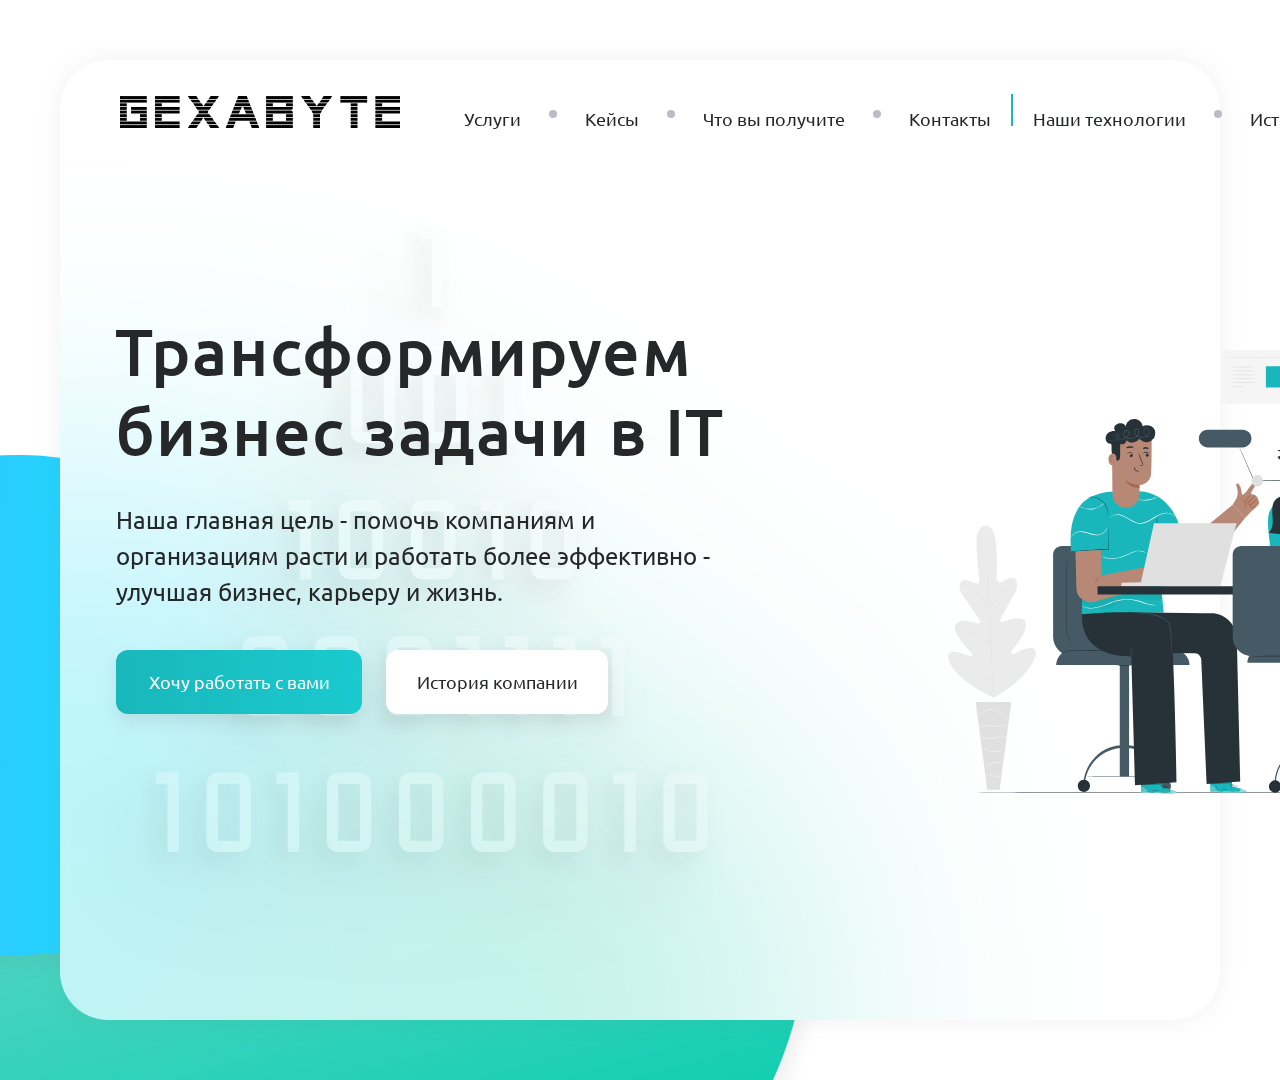
==== commit f1d2187f: "Add files via upload" ====
--- a/index.html
+++ b/index.html
@@ -39,32 +39,33 @@
             </svg>
             <div class="header">
                 <div class="logo"><img src="img/main/Gexabyte.svg" alt=""></div>
-                    <div class="topnav" id="MyTopnav">
-                        <nav>
-                            <a class="hide" href="../about-us/services.html">Услуги</a>
-                                <svg width="8" height="8" viewBox="0 0 8 8" class="nav__point hide" fill="none" xmlns="http://www.w3.org/2000/svg">
+                    <div class="topnav" >
+                        <nav class="hide" id="MyTopnav">
+                            <div class="links">
+                            <a  href="../about-us/services.html">Услуги</a>
+                                <svg width="8" height="8" viewBox="0 0 8 8" class="nav__point" fill="none" xmlns="http://www.w3.org/2000/svg">
                                     <circle cx="4" cy="4" r="4" fill="#BCBCC7"/>
                                 </svg>
                                 
-                            <a class="hide" href="../pages/cases/cases.html">Кейсы</a>
-                                <svg width="8" height="8" viewBox="0 0 8 8" class="nav__point hide" fill="none" xmlns="http://www.w3.org/2000/svg">
-                                    <circle cx="4" cy="4" r="4" fill="#BCBCC7"/>
-                                </svg>
-                            <a class="hide" href="../pages/feedback/feedback.html">Что вы получите</a>
-                                <svg width="8" height="8" viewBox="0 0 8 8" class="nav__point hide" fill="none" xmlns="http://www.w3.org/2000/svg">
-                                    <circle cx="4" cy="4" r="4" fill="#BCBCC7"/>
-                                </svg>
-                            <a class="hide" href="../pages/contacts/contacts.html">Контакты</a>
-                                <svg width="2" height="32" viewBox="0 0 2 32" class="nav__rect hide" fill="none" xmlns="http://www.w3.org/2000/svg">
+                            <a  href="/pages/cases/cases.html">Кейсы</a>
+                                <svg width="8" height="8" viewBox="0 0 8 8" class="nav__point" fill="none" xmlns="http://www.w3.org/2000/svg">
+                                    <circle cx="4" cy="4" r="4" fill="#BCBCC7"/>
+                                </svg>
+                            <a  href="../pages/feedback/feedback.html">Что вы получите</a>
+                                <svg width="8" height="8" viewBox="0 0 8 8" class="nav__point" fill="none" xmlns="http://www.w3.org/2000/svg">
+                                    <circle cx="4" cy="4" r="4" fill="#BCBCC7"/>
+                                </svg>
+                            <a  href="../pages/contacts/contacts.html">Контакты</a>
+                                <svg width="2" height="32" viewBox="0 0 2 32" class="nav__rect" fill="none" xmlns="http://www.w3.org/2000/svg">
                                     <rect width="2" height="32" fill="#19B7BB"/>
                                 </svg>
-                            <a class="hide" href="../pages/technology-stack/technology_stack.html">Наши технологии</a>
-                                <svg width="8" height="8" viewBox="0 0 8 8" class="nav__point hide" fill="none" xmlns="http://www.w3.org/2000/svg">
-                                    <circle cx="4" cy="4" r="4" fill="#BCBCC7"/>
-                                </svg>
-                            <a class="hide" href="../pages/history/history.html">История компании</a>
+                            <a  href="../pages/technology-stack/technology_stack.html">Наши технологии</a>
+                                <svg width="8" height="8" viewBox="0 0 8 8" class="nav__point" fill="none" xmlns="http://www.w3.org/2000/svg">
+                                    <circle cx="4" cy="4" r="4" fill="#BCBCC7"/>
+                                </svg>
+                            <a  href="../pages/history/history.html">История компании</a>
                             
-                        
+                        </div>
                         </nav>
                     <div class="social">
                         <div class="social_buttons">
@@ -180,9 +181,10 @@
 			</span>
 		</div>
 	</div>
-	</div></div>
-                                <div class="menuButton">
-                                    <a id="menu" class="menuicon" href="#">&#9776;</a>
+	</div>
+    </div>
+                                <div id="menu" class="menuButton">
+                                    <a  class="menuicon" href="#">&#9776;</a>
                                 </div>
                     </div>
                 </div>
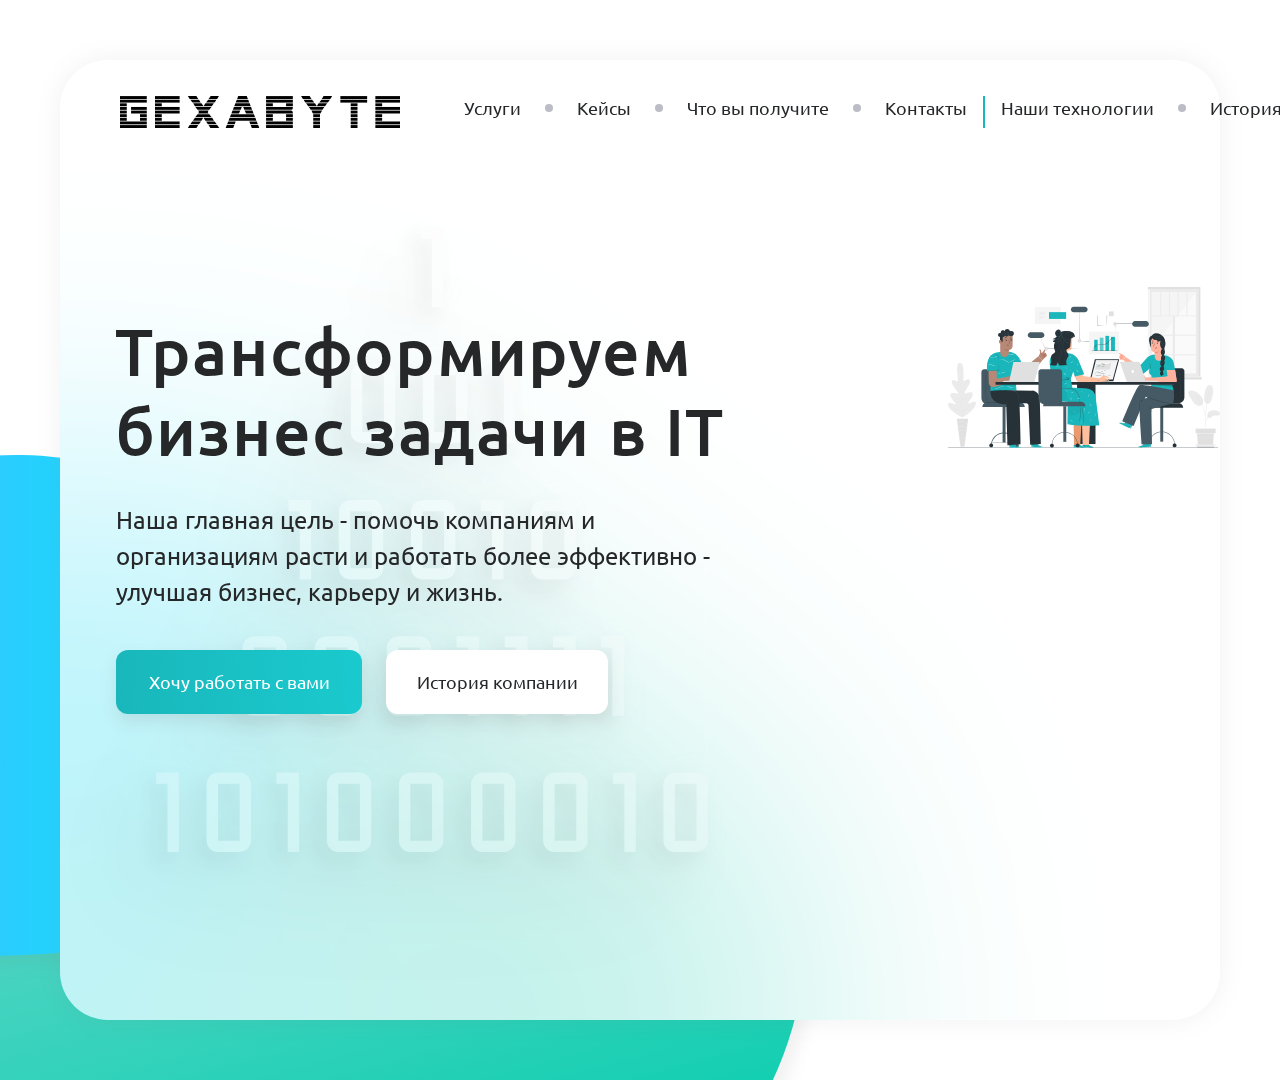
==== commit a754bf6c: "Add files via upload" ====
--- a/index.html
+++ b/index.html
@@ -195,12 +195,8 @@
                         организациям расти и работать более эффективно -
                         улучшая бизнес, карьеру и жизнь.</p></div>
                     <div class="main__buttons">
-                       <div class="work">
-                           <a href=""><button class="work_button"><p>Хочу работать с вами</p></button></a>
-                       </div>
-                        <div class="history">
-                            <a href=""><button class="history_button"><p>История компании</p></button></a>
-                        </div>
+                        <a href=""><button class="work_button"><p>Хочу работать с вами</p></button></a>
+                        <a href=""><button class="history_button"><p>История компании</p></button></a>
                     </div>
                 </div>
             <div class="main__img">
--- a/css/style.css
+++ b/css/style.css
@@ -523,10 +523,6 @@
 MAIN  
 
 */
-.wrapper {
-  max-width: 100%;
-}
-
 .content {
   display: -webkit-box;
   display: -ms-flexbox;
@@ -558,34 +554,6 @@
           filter: drop-shadow(8px -8px 10px rgba(255, 255, 255, 0.07)) drop-shadow(-10px 10px 10px rgba(0, 0, 0, 0.25)) drop-shadow(-30px 30px 30px rgba(0, 0, 0, 0.2)) drop-shadow(-45px 45px 70px rgba(0, 0, 0, 0.2));
 }
 
-.content1 {
-  display: -webkit-box;
-  display: -ms-flexbox;
-  display: flex;
-  -webkit-box-orient: vertical;
-  -webkit-box-direction: normal;
-      -ms-flex-direction: column;
-          flex-direction: column;
-  -webkit-box-flex: 1;
-      -ms-flex-positive: 1;
-          flex-grow: 1;
-  -ms-flex-negative: 0;
-      flex-shrink: 0;
-  height: 960px;
-  margin: 60px;
-}
-.content1 > .img {
-  padding-top: 167px;
-  padding-left: 96.1px;
-  width: 626px;
-  height: 626px;
-  opacity: 0.25;
-  -webkit-box-shadow: inset -3px 3px 4px rgba(255, 255, 255, 0.2);
-          box-shadow: inset -3px 3px 4px rgba(255, 255, 255, 0.2);
-  -webkit-filter: drop-shadow(8px -8px 10px rgba(255, 255, 255, 0.07)) drop-shadow(-10px 10px 10px rgba(0, 0, 0, 0.25)) drop-shadow(-30px 30px 30px rgba(0, 0, 0, 0.2)) drop-shadow(-45px 45px 70px rgba(0, 0, 0, 0.2));
-          filter: drop-shadow(8px -8px 10px rgba(255, 255, 255, 0.07)) drop-shadow(-10px 10px 10px rgba(0, 0, 0, 0.25)) drop-shadow(-30px 30px 30px rgba(0, 0, 0, 0.2)) drop-shadow(-45px 45px 70px rgba(0, 0, 0, 0.2));
-}
-
 .header {
   width: 1800px;
   height: 104px;
@@ -605,13 +573,12 @@
 }
 
 .topnav {
+  display: -webkit-box;
+  display: -ms-flexbox;
+  display: flex;
   -webkit-box-flex: 1;
       -ms-flex-positive: 1;
           flex-grow: 1;
-  display: -webkit-box;
-  display: -ms-flexbox;
-  display: flex;
-  flex-grow: 1;
   margin-left: 64px;
 }
 
@@ -629,8 +596,16 @@
   -webkit-box-flex: 1;
       -ms-flex-positive: 1;
           flex-grow: 1;
+  -ms-flex-wrap: nowrap;
+      flex-wrap: nowrap;
 }
 nav a {
+  display: -webkit-box;
+  display: -ms-flexbox;
+  display: flex;
+  -ms-flex-wrap: nowrap;
+      flex-wrap: nowrap;
+  max-width: 100%;
   font-style: normal;
   font-weight: 300;
   font-size: 18px;
@@ -639,6 +614,12 @@
 }
 nav a:hover {
   color: #17B7BB;
+}
+
+.links {
+  display: -webkit-box;
+  display: -ms-flexbox;
+  display: flex;
 }
 
 .nav__point {
@@ -712,6 +693,9 @@
   display: -ms-flexbox;
   display: flex;
   position: absolute;
+}
+.main__img img {
+  max-width: 100%;
 }
 
 .main__buttons {
@@ -751,12 +735,7 @@
       -ms-flex-order: 0;
           order: 0;
 }
-
-.history {
-  padding-left: 270px;
-}
-
-.history_button {
+.main__buttons .history_button {
   background: #FFFFFF;
   -webkit-box-shadow: 0px 8px 16px rgba(116, 115, 115, 0.15);
           box-shadow: 0px 8px 16px rgba(116, 115, 115, 0.15);
@@ -765,15 +744,16 @@
   width: 222px;
   height: 64px;
   cursor: pointer;
-}
-.history_button p {
+  margin-left: 270px;
+}
+.main__buttons .history_button p {
   font-style: normal;
   font-weight: 300;
   font-size: 18px;
   line-height: 32px;
   color: #252729;
 }
-.history_button:hover {
+.main__buttons .history_button:hover {
   -webkit-box-shadow: 0px 8px 16px rgba(25, 183, 187, 0.32);
           box-shadow: 0px 8px 16px rgba(25, 183, 187, 0.32);
   border-radius: 12px;
@@ -784,7 +764,7 @@
 main - media
 
 */
-@media screen and (max-width: 768px) {
+@media screen and (max-width: 1200px) {
   .content {
     border-radius: 16px;
     margin: 32px;
@@ -802,7 +782,13 @@
             filter: drop-shadow(8px -8px 10px rgba(255, 255, 255, 0.07)) drop-shadow(-10px 10px 10px rgba(0, 0, 0, 0.25)) drop-shadow(-30px 30px 30px rgba(0, 0, 0, 0.2)) drop-shadow(-45px 45px 70px rgba(0, 0, 0, 0.2));
   }
 
+  .topnav {
+    position: relative;
+    margin-left: 0;
+  }
+
   .header {
+    height: 72px;
     max-width: 100%;
   }
   .header .logo {
@@ -910,15 +896,18 @@
   }
 
   .social {
-    -webkit-box-align: center;
-        -ms-flex-align: center;
-            align-items: center;
+    -webkit-box-pack: end;
+        -ms-flex-pack: end;
+            justify-content: flex-end;
+    -webkit-box-align: end;
+        -ms-flex-align: end;
+            align-items: end;
     display: -webkit-box;
     display: -ms-flexbox;
     display: flex;
-    -webkit-box-flex: 1;
-        -ms-flex-positive: 1;
-            flex-grow: 1;
+    -webkit-box-flex: 0;
+        -ms-flex-positive: 0;
+            flex-grow: 0;
     background-color: #FFFFFF;
     width: 100%;
     margin-right: 32px;
@@ -931,9 +920,33 @@
   }
 
   nav {
-    width: 100%;
-  }
-  nav .hide {
+    position: absolute;
+    background: rgba(255, 255, 255, 0.7);
+    -webkit-box-shadow: 0px 12px 24px rgba(126, 120, 120, 0.25);
+            box-shadow: 0px 12px 24px rgba(126, 120, 120, 0.25);
+    -webkit-backdrop-filter: blur(150px);
+            backdrop-filter: blur(150px);
+    border-radius: 16px;
+    width: 704px;
+    height: 72px;
+    display: -webkit-box;
+    display: -ms-flexbox;
+    display: flex;
+    -webkit-box-align: center;
+        -ms-flex-align: center;
+            align-items: center;
+  }
+
+  .links {
+    display: -webkit-box;
+    display: -ms-flexbox;
+    display: flex;
+    -webkit-box-align: center;
+        -ms-flex-align: center;
+            align-items: center;
+  }
+
+  .hide {
     display: none;
   }
 
@@ -973,10 +986,6 @@
     font-weight: normal;
     font-size: 16px;
     line-height: 24px;
-  }
-  .main__buttons .history {
-    padding: 0;
-    margin: 0;
   }
   .main__buttons .history_button {
     position: relative;
@@ -1037,11 +1046,13 @@
 
   .main__img {
     width: 324px;
-    height: 192px;
+    margin-right: 16px;
     margin-top: 128px;
     margin-left: 364px;
-    position: absolute;
     z-index: -1000;
+  }
+  .main__img img {
+    max-width: 100%;
   }
 
   .menuButton {
@@ -1061,19 +1072,14 @@
             justify-content: center;
     margin-top: 7px;
   }
-
-  /*
-  -------------------------------------------------------------------------------------------------------------------
-  CASES
-
-  */
-}
-@media screen and (max-width: 768px) and (max-width: 320px) {
+}
+@media screen and (max-width: 1200px) and (max-width: 320px) {
   .social_buttons {
     display: none;
   }
 
   .content {
+    height: 344px;
     width: 280px;
     margin-top: 16px;
     margin-left: 20px;
@@ -1085,8 +1091,12 @@
     padding-left: 16px;
   }
 
+  .social {
+    margin-right: 16px;
+  }
+
   .header {
-    height: 72px;
+    height: 48px;
   }
   .header .logo {
     margin-left: 16px;
@@ -1115,11 +1125,7 @@
     display: -webkit-box;
     display: -ms-flexbox;
     display: flex;
-    -webkit-box-orient: vertical;
-    -webkit-box-direction: normal;
-        -ms-flex-direction: column;
-            flex-direction: column;
-    margin-top: 68px;
+    margin-top: 44px;
     margin-left: 16px;
   }
   .main__text .h1 {
@@ -1150,87 +1156,377 @@
     margin-top: 16px;
   }
 
-  .work_button {
-    width: 153px;
-    height: 36px;
-  }
-
-  .history_button {
-    width: 140px;
-    height: 36px;
-  }
-
-  .main__img {
-    display: none;
-  }
-}
-@media screen and (max-width: 768px) {
-  #pages-header {
-    -webkit-box-align: center;
-        -ms-flex-align: center;
-            align-items: center;
-    height: 6.5rem;
+  .main__buttons {
+    height: 48px;
+    margin-top: 16px;
+  }
+  .main__buttons .work_button {
+    width: 210px;
+    height: 48px;
+  }
+  .main__buttons .work_button p {
+    font-style: normal;
+    font-weight: normal;
+    font-size: 16px;
+    line-height: 24px;
+  }
+  .main__buttons .history_button {
+    position: relative;
+    width: 191px;
+    height: 48px;
+    margin-top: 64px;
+    margin-left: 0;
+  }
+  .main__buttons .history_button p {
+    font-style: normal;
+    font-weight: normal;
+    font-size: 16px;
+    line-height: 24px;
+  }
+}
+/*
+-------------------------------------------------------------------------------------------------------------------
+CASES
+
+*/
+.content1 {
+  display: -webkit-box;
+  display: -ms-flexbox;
+  display: flex;
+  -webkit-box-orient: vertical;
+  -webkit-box-direction: normal;
+      -ms-flex-direction: column;
+          flex-direction: column;
+  -webkit-box-flex: 1;
+      -ms-flex-positive: 1;
+          flex-grow: 1;
+  -ms-flex-negative: 0;
+      flex-shrink: 0;
+  height: 960px;
+  margin-left: 60px;
+  margin-top: 60px;
+}
+.content1 > .img {
+  padding-top: 167px;
+  padding-left: 96.1px;
+  width: 626px;
+  height: 626px;
+  opacity: 0.25;
+  -webkit-box-shadow: inset -3px 3px 4px rgba(255, 255, 255, 0.2);
+          box-shadow: inset -3px 3px 4px rgba(255, 255, 255, 0.2);
+  -webkit-filter: drop-shadow(8px -8px 10px rgba(255, 255, 255, 0.07)) drop-shadow(-10px 10px 10px rgba(0, 0, 0, 0.25)) drop-shadow(-30px 30px 30px rgba(0, 0, 0, 0.2)) drop-shadow(-45px 45px 70px rgba(0, 0, 0, 0.2));
+          filter: drop-shadow(8px -8px 10px rgba(255, 255, 255, 0.07)) drop-shadow(-10px 10px 10px rgba(0, 0, 0, 0.25)) drop-shadow(-30px 30px 30px rgba(0, 0, 0, 0.2)) drop-shadow(-45px 45px 70px rgba(0, 0, 0, 0.2));
+}
+
+#pages-header {
+  max-height: 72px;
+  -webkit-box-align: center;
+      -ms-flex-align: center;
+          align-items: center;
+  height: 6.5rem;
+  background: rgba(255, 255, 255, 0.7);
+  -webkit-box-shadow: 0px 0px 24px rgba(126, 120, 120, 0.1);
+          box-shadow: 0px 0px 24px rgba(126, 120, 120, 0.1);
+  -webkit-backdrop-filter: blur(150px);
+          backdrop-filter: blur(150px);
+  border-radius: 1.5rem;
+}
+
+.cases_h1 {
+  padding-top: 110px;
+  font-style: normal;
+  font-weight: 500;
+  font-size: 4rem;
+  line-height: 5rem;
+  letter-spacing: 0.05em;
+  color: #252729;
+}
+
+.case-row {
+  -webkit-box-align: center;
+      -ms-flex-align: center;
+          align-items: center;
+  margin-top: 32px;
+  display: -webkit-box;
+  display: -ms-flexbox;
+  display: flex;
+  -webkit-box-pack: row;
+      -ms-flex-pack: row;
+          justify-content: row;
+  width: 1800px;
+  height: 22.5rem;
+  background: rgba(255, 255, 255, 0.7);
+  -webkit-box-shadow: 0px 0px 24px rgba(126, 120, 120, 0.1);
+          box-shadow: 0px 0px 24px rgba(126, 120, 120, 0.1);
+  -webkit-backdrop-filter: blur(150px);
+          backdrop-filter: blur(150px);
+  border-radius: 24px;
+}
+
+.case {
+  background: #FFFFFF;
+  -webkit-box-shadow: 0px 8px 32px rgba(103, 97, 97, 0.1);
+          box-shadow: 0px 8px 32px rgba(103, 97, 97, 0.1);
+  border-radius: 12px;
+  width: 416px;
+  height: 280px;
+  margin-right: 24px;
+}
+.case:first-child {
+  margin-left: 32px;
+}
+.case .cases-logo {
+  width: 200px;
+  height: 56px;
+  margin: 24px;
+}
+.case .case-text {
+  padding-left: 24px;
+  font-family: Gotham Pro;
+}
+.case .case-text .h1 {
+  font-family: Gotham Pro;
+  font-size: 18px;
+  line-height: 32px;
+}
+.case .case-text span {
+  font-family: Gotham Pro;
+  font-style: normal;
+  font-weight: 500;
+  font-size: 24px;
+  line-height: 32px;
+}
+.case .case-text .h5 {
+  font-family: Gotham Pro;
+  margin-top: 1rem;
+  font-style: normal;
+  font-weight: 300;
+  font-size: 18px;
+  line-height: 24px;
+}
+.case .case-text a {
+  color: #252729;
+}
+.case .case-text a:hover {
+  color: #17B7BB;
+}
+.case .case-text .details {
+  font-family: Gotham Pro;
+  font-style: normal;
+  font-weight: normal;
+  font-size: 14px;
+  line-height: 24px;
+  padding-top: 8px;
+  display: -webkit-box;
+  display: -ms-flexbox;
+  display: flex;
+  -webkit-box-align: center;
+      -ms-flex-align: center;
+          align-items: center;
+}
+.case .case-text .details img {
+  padding-left: 10.5px;
+}
+
+.all-cases {
+  width: 416px;
+  height: 280px;
+  background: #17B7BB;
+  -webkit-box-shadow: 0px 8px 32px rgba(103, 97, 97, 0.1);
+          box-shadow: 0px 8px 32px rgba(103, 97, 97, 0.1);
+  border-radius: 12px;
+  margin-right: 32px;
+}
+.all-cases .circle {
+  width: 120px;
+  height: 120px;
+  background: rgba(255, 255, 255, 0.3);
+  border-radius: 50%;
+  margin-top: 56px;
+  margin-left: 148px;
+}
+.all-cases .arrow {
+  margin: 28px;
+}
+.all-cases .all-cases-text {
+  font-family: Ubuntu;
+  font-style: normal;
+  font-weight: normal;
+  font-size: 18px;
+  line-height: 24px;
+  color: #FFFFFF;
+  margin-top: 16px;
+  text-align: center;
+}
+
+.partners_h1 {
+  margin-top: 24px;
+  margin-bottom: 16px;
+  font-style: normal;
+  font-weight: bold;
+  font-size: 48px;
+  line-height: 64px;
+  letter-spacing: 0.03em;
+  color: #252729;
+}
+
+.slick-list {
+  overflow: hidden;
+}
+
+.slick-track {
+  display: -webkit-box;
+  display: -ms-flexbox;
+  display: flex;
+  -webkit-box-align: center;
+      -ms-flex-align: center;
+          align-items: center;
+  -webkit-box-pack: center;
+      -ms-flex-pack: center;
+          justify-content: center;
+}
+
+/*
+------------------------------------------------------------------------------------------------------------------
+
+
+*/
+@media screen and (max-width: 1200px) {
+  .header {
+    width: 704px;
+  }
+
+  .content1 {
+    min-width: 0;
+    max-width: 100%;
+    margin-left: 32px;
+    margin-top: 32px;
+  }
+
+  .cases_h1 {
+    font-style: normal;
+    font-weight: 500;
+    font-size: 40px;
+    line-height: 56px;
+  }
+
+  .case-row {
+    position: relative;
+    max-width: 1800px;
+    border-radius: 16px;
+    height: 308px;
+  }
+
+  .case {
+    height: 260px;
+    width: 416px;
+  }
+
+  .all-cases {
+    height: 260px;
+    width: 416px;
+  }
+
+  .partners {
+    height: 150px;
+    width: 704px;
+  }
+
+  .partners_h1 {
+    font-weight: 500;
+    font-size: 40px;
+    line-height: 56px;
+    margin-bottom: 24px;
+  }
+
+  .slider {
+    -webkit-box-sizing: border-box;
+            box-sizing: border-box;
+    position: relative;
+    padding: 40px 60px;
+    width: 100%;
     background: rgba(255, 255, 255, 0.7);
     -webkit-box-shadow: 0px 0px 24px rgba(126, 120, 120, 0.1);
             box-shadow: 0px 0px 24px rgba(126, 120, 120, 0.1);
     -webkit-backdrop-filter: blur(150px);
             backdrop-filter: blur(150px);
-    border-radius: 1.5rem;
-  }
-}
-@media screen and (max-width: 768px) {
-  .cases_h1 {
-    padding-top: 8.5rem;
-    font-style: normal;
-    font-weight: 500;
-    font-size: 4rem;
-    line-height: 5rem;
-    letter-spacing: 0.05em;
-    color: #252729;
-  }
-}
-@media screen and (max-width: 768px) {
-  .cases-row {
+    border-radius: 16px;
+  }
+
+  .slider__item {
+    padding: 0px 75px;
+    display: -webkit-box;
+    display: -ms-flexbox;
+    display: flex;
+    -webkit-box-pack: center;
+        -ms-flex-pack: center;
+            justify-content: center;
     -webkit-box-align: center;
         -ms-flex-align: center;
             align-items: center;
-    margin-top: 32px;
-    display: -webkit-box;
-    display: -ms-flexbox;
-    display: flex;
-    -webkit-box-pack: row;
-        -ms-flex-pack: row;
-            justify-content: row;
-    height: 22.5rem;
-    background: rgba(255, 255, 255, 0.7);
-    -webkit-box-shadow: 0px 0px 24px rgba(126, 120, 120, 0.1);
-            box-shadow: 0px 0px 24px rgba(126, 120, 120, 0.1);
-    -webkit-backdrop-filter: blur(150px);
-            backdrop-filter: blur(150px);
-    border-radius: 24px;
-  }
-}
-@media screen and (max-width: 768px) {
+  }
+}
+@media screen and (max-width: 1200px) and (max-width: 769px) {
+  .slider__item {
+    padding: 0px 20px;
+  }
+}
+@media screen and (max-width: 1200px) {
+  .slider__item img {
+    max-width: 100%;
+  }
+}
+@media screen and (max-width: 320px) {
+  .content1 {
+    margin: 0;
+  }
+
+  .header {
+    margin: 0;
+  }
+
+  #pages-header {
+    border-top-left-radius: 0;
+    border-top-right-radius: 0;
+    width: 320px;
+    height: 48px;
+  }
+
+  .cases_h1 {
+    font-weight: 500;
+    font-size: 24px;
+    line-height: 32px;
+    margin-left: 16px;
+    padding-top: 80px;
+  }
+
+  .case-row {
+    margin-top: 16px;
+    margin-left: 16px;
+  }
+
   .case {
     background: #FFFFFF;
     -webkit-box-shadow: 0px 8px 32px rgba(103, 97, 97, 0.1);
             box-shadow: 0px 8px 32px rgba(103, 97, 97, 0.1);
     border-radius: 12px;
-    width: 26rem;
-    height: 17.5rem;
-    margin-right: 24px;
+    width: 224px;
+    height: 208px;
+    margin-right: 16px;
   }
   .case:first-child {
-    margin-left: 32px;
+    margin-left: 16px;
   }
   .case .cases-logo {
-    padding: 24px;
+    width: 128px;
+    height: 32px;
+    margin: 12px 0 8px 12px;
   }
   .case .case-text {
-    padding-left: 24px;
-    font-family: Gotham Pro;
+    padding-left: 14px;
   }
   .case .case-text .h1 {
+    font-weight: 500;
     font-size: 18px;
     line-height: 32px;
   }
@@ -1241,11 +1537,11 @@
     line-height: 32px;
   }
   .case .case-text .h5 {
-    margin-top: 1rem;
+    margin-top: 4px;
     font-style: normal;
     font-weight: 300;
-    font-size: 18px;
-    line-height: 24px;
+    font-size: 14px;
+    line-height: 20px;
   }
   .case .case-text a {
     color: #252729;
@@ -1269,84 +1565,34 @@
   .case .case-text .details img {
     padding-left: 10.5px;
   }
-}
-@media screen and (max-width: 768px) {
-  .all-cases {
-    width: 416px;
-    height: 280px;
-    background: #17B7BB;
-    -webkit-box-shadow: 0px 8px 32px rgba(103, 97, 97, 0.1);
-            box-shadow: 0px 8px 32px rgba(103, 97, 97, 0.1);
-    border-radius: 12px;
-    margin-right: 32px;
-  }
-  .all-cases .circle {
-    width: 120px;
-    height: 120px;
-    background: rgba(255, 255, 255, 0.3);
-    border-radius: 50%;
-    margin-top: 56px;
-    margin-left: 148px;
-  }
-  .all-cases .arrow {
-    margin: 28px;
-  }
-  .all-cases .all-cases-text {
+
+  .case-row {
+    height: 240px;
+  }
+
+  .partners_h1 {
+    margin-left: 14px;
     font-family: Ubuntu;
     font-style: normal;
-    font-weight: normal;
-    font-size: 18px;
+    font-weight: 500;
+    font-size: 20px;
     line-height: 24px;
-    color: #FFFFFF;
-    margin-top: 16px;
-    text-align: center;
-  }
-}
-@media screen and (max-width: 768px) {
-  .partners_h1 {
-    margin-top: 24px;
-    margin-bottom: 16px;
-    font-style: normal;
-    font-weight: bold;
-    font-size: 48px;
-    line-height: 64px;
-    letter-spacing: 0.03em;
-    color: #252729;
-  }
-}
-@media screen and (max-width: 768px) {
+  }
+
   .partners {
-    width: 1800px;
-    display: -webkit-box;
-    display: -ms-flexbox;
-    display: flex;
-    height: 200px;
-    background: rgba(255, 255, 255, 0.7);
-    -webkit-box-shadow: 0px 0px 24px rgba(126, 120, 120, 0.1);
-            box-shadow: 0px 0px 24px rgba(126, 120, 120, 0.1);
-    -webkit-backdrop-filter: blur(150px);
-            backdrop-filter: blur(150px);
-    border-radius: 24px;
-    -webkit-box-align: center;
-        -ms-flex-align: center;
-            align-items: center;
+    border-radius: 12px;
+    margin-left: 14px;
+    height: 67px;
+    max-width: 280px;
+  }
+  .partners img {
+    width: 112px;
+    padding-right: 24px;
   }
   .partners img:first-child {
-    padding-left: 80px;
+    padding-left: 16px;
   }
   .partners img:first-child:last-child {
-    padding-right: 80px;
-  }
-  .partners img {
-    padding-right: 162px;
-  }
-}
-@media screen and (max-width: 768px) and (width: 768px) {
-  .cases_h1 {
-    font-style: normal;
-    font-weight: 500;
-    font-size: 48px;
-    line-height: 64px;
-    letter-spacing: 0.05em;
+    padding-right: 16px;
   }
 }